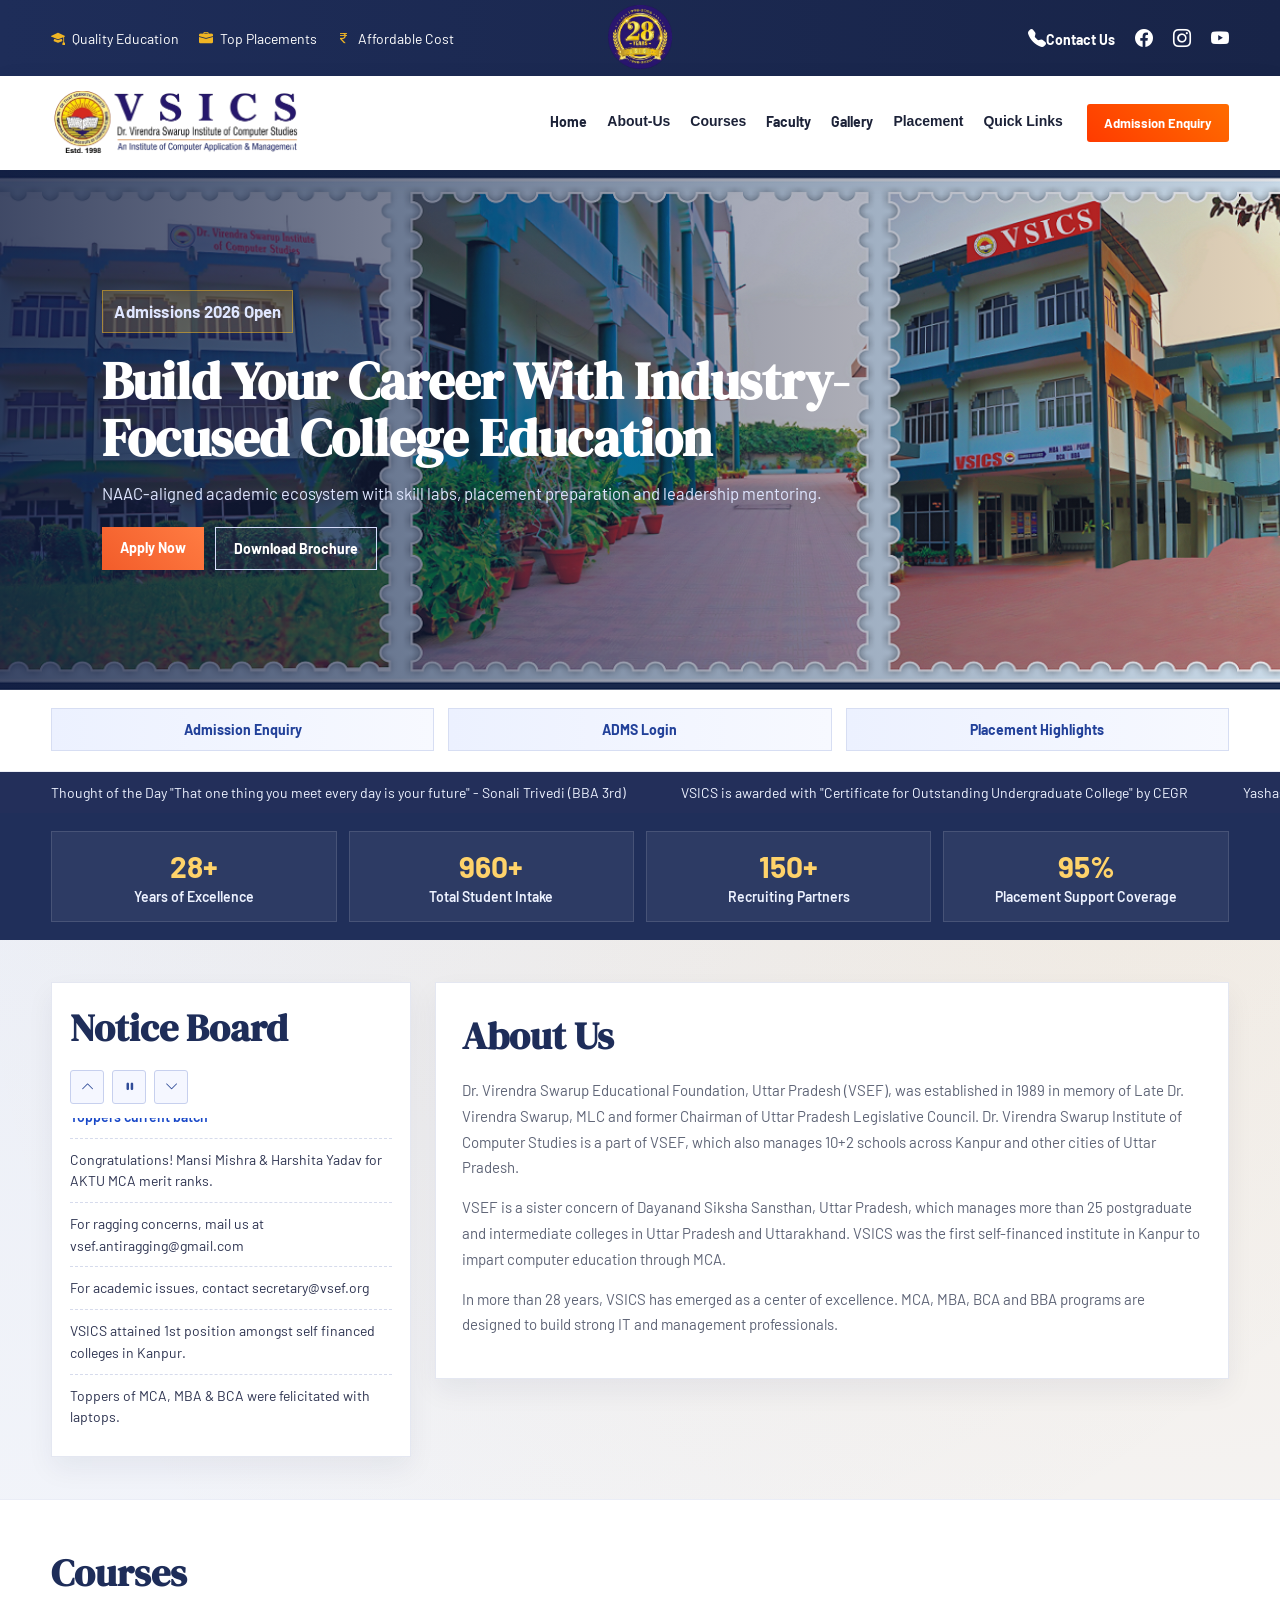
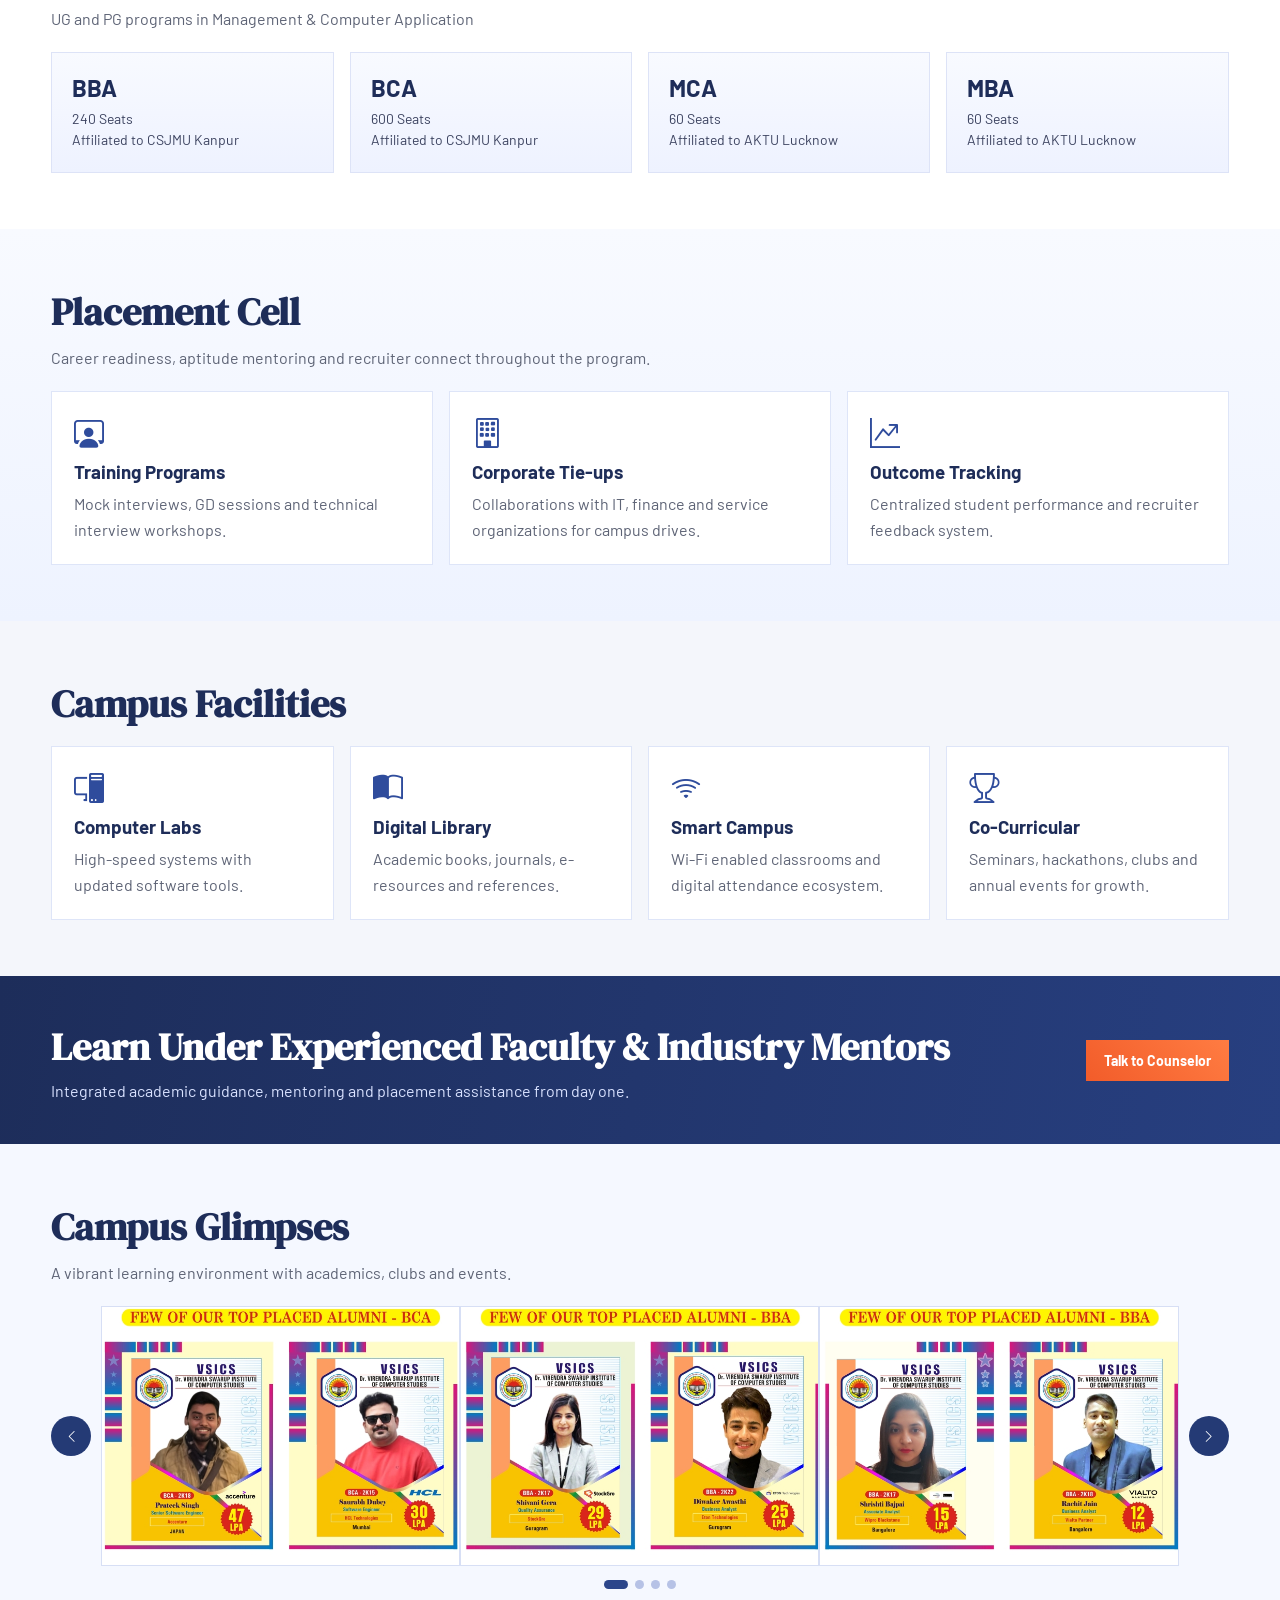
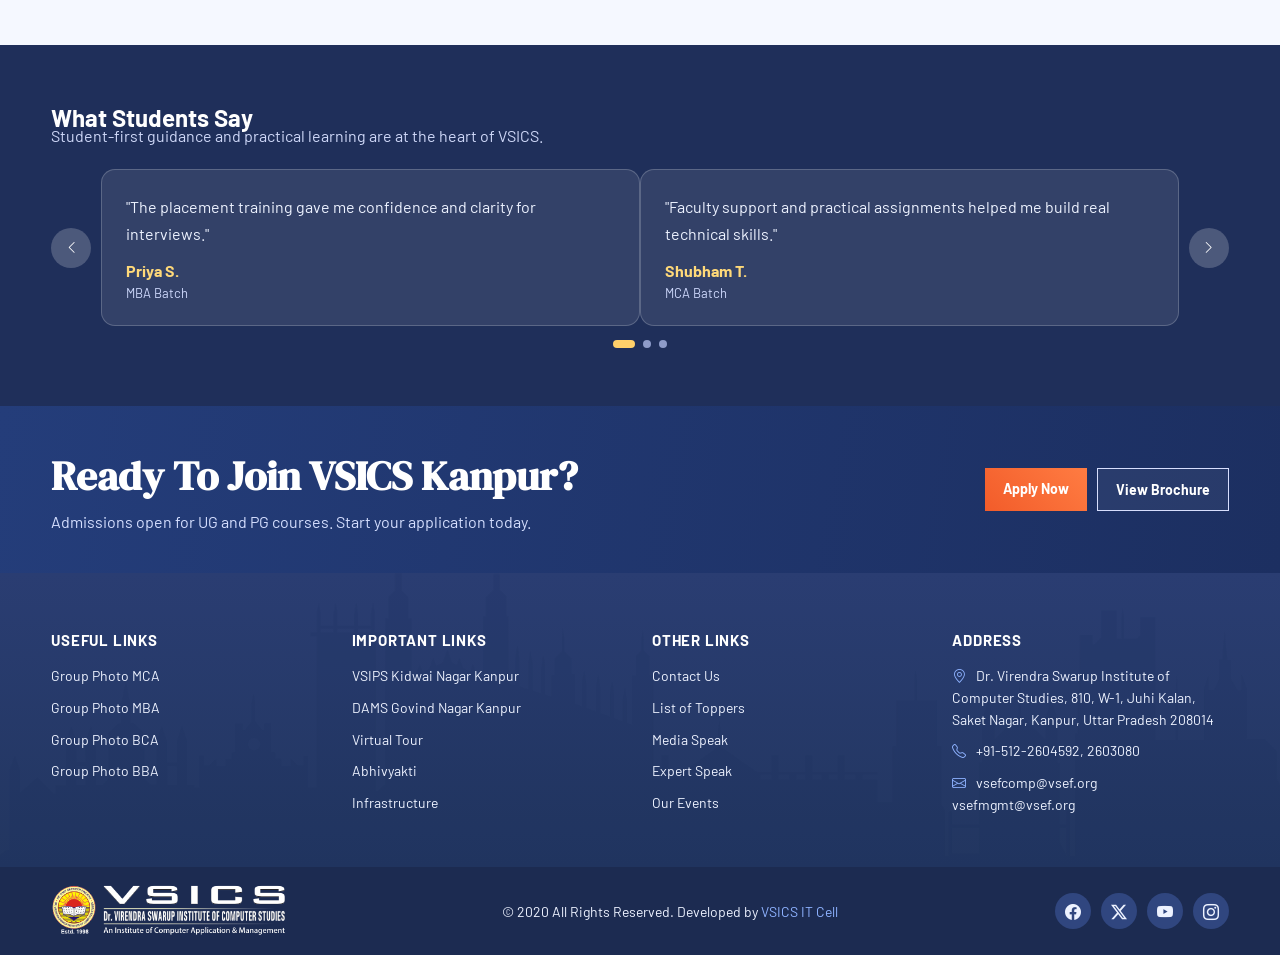
==== index.html @ b366c4f9 "feat: Update contact links and enhance gallery images for improved user engagement" ====
<!DOCTYPE html>
<html lang="en">
<head>
  <meta charset="UTF-8">
  <meta name="viewport" content="width=device-width, initial-scale=1.0">
  <title>VSICS Kanpur | Premier College of Management & Computer Studies</title>
  <link rel="icon" type="image/png" href="assets/title-logo-removebg-preview.png">
  <link rel="preconnect" href="https://fonts.googleapis.com">
  <link rel="preconnect" href="https://fonts.gstatic.com" crossorigin>
  <link href="https://fonts.googleapis.com/css2?family=Barlow:wght@400;500;600;700;800&family=DM+Serif+Display&display=swap" rel="stylesheet">
  <link rel="stylesheet" href="https://cdn.jsdelivr.net/npm/bootstrap-icons@1.11.3/font/bootstrap-icons.css">
  <link rel="stylesheet" href="style.css">
  <link rel="stylesheet" href="responsive.css">
</head>
<body>

  <div class="top-info-bar">
    <div class="container">
      <div class="info-left">
        <span><i class="bi bi-mortarboard-fill"></i> Quality Education</span>
        <span><i class="bi bi-briefcase-fill"></i> Top Placements</span>
        <span><i class="bi bi-currency-rupee"></i> Affordable Cost</span>
      </div>
      <div class="info-center">
        <img src="assets/logo.png" alt="VSICS Anniversary Logo">
      </div>
      <div class="info-right">
        <a href="tel:+919876543210"><i class="bi bi-telephone-fill"></i>Contact Us</a>
        <a href="#" aria-label="Facebook"><i class="bi bi-facebook"></i></a>
        <a href="#" aria-label="Instagram"><i class="bi bi-instagram"></i></a>
        <a href="#" aria-label="YouTube"><i class="bi bi-youtube"></i></a>
      </div>
    </div>
  </div>

  <header class="main-header">
    <div class="container nav-wrap">
      <a href="#" class="brand">
        <img src="assets/new.png" alt="VSICS Kanpur">
      </a>

      <button class="menu-toggle" type="button" aria-label="Toggle navigation" aria-expanded="false" aria-controls="main-nav">
        <span></span>
        <span></span>
        <span></span>
      </button>

      <nav id="main-nav" class="main-nav">
        <ul>
          <li><a href="#home">Home</a></li>

          <li class="has-dropdown">
            <button type="button" class="nav-link nav-dropdown-toggle" aria-expanded="false">About-Us</button>
            <ul class="nav-dropdown-menu">
              <li><a href="#about">Board of Management</a></li>
              <li><a href="#about">Director's Message</a></li>
              <li><a href="#facilities">Infrastructure</a></li>
              <li><a href="#notice">Downloads</a></li>
            </ul>
          </li>

          <li class="has-dropdown">
            <button type="button" class="nav-link nav-dropdown-toggle" aria-expanded="false">Courses</button>
            <ul class="nav-dropdown-menu">
              <li><a href="#courses">MCA</a></li>
              <li><a href="#courses">MBA</a></li>
              <li><a href="#courses">BCA</a></li>
              <li><a href="#courses">BBA</a></li>
            </ul>
          </li>

          <li><a href="#faculty">Faculty</a></li>
          <li><a href="#gallery">Gallery</a></li>

          <li class="has-dropdown">
            <button type="button" class="nav-link nav-dropdown-toggle" aria-expanded="false">Placement</button>
            <ul class="nav-dropdown-menu">
              <li><a href="#placement">Placement</a></li>
              <li><a href="#placement">Placement 2022-2025</a></li>
              <li><a href="#placement">Alumni Reconnect</a></li>
              <li><a href="#placement">TPMS</a></li>
            </ul>
          </li>

          <li class="has-dropdown">
            <button type="button" class="nav-link nav-dropdown-toggle" aria-expanded="false">Quick Links</button>
            <ul class="nav-dropdown-menu">
              <li><a href="#notice">Samaj Kalyan Scholarship Updates</a></li>
              <li><a href="#notice">Document Verification Charges</a></li>
              <li><a href="#notice">Mandatory Disclosure</a></li>
              <li><a href="#courses">MCA Fee Structure</a></li>
              <li><a href="#courses">MBA Fee Structure</a></li>
            </ul>
          </li>
        </ul>
      </nav>

      <a href="" class="admission-btn">Admission Enquiry</a>
    </div>
  </header>

  <section class="hero" id="home">
    <img src="assets/1.png" alt="VSICS Campus Banner">
    <div class="hero-overlay">
      <div class="container">
        <p class="hero-badge">Admissions 2026 Open</p>
        <h1>Build Your Career With Industry-Focused College Education</h1>
        <p>NAAC-aligned academic ecosystem with skill labs, placement preparation and leadership mentoring.</p>
        <div class="hero-actions">
          <a href="#" class="btn-primary-solid">Apply Now</a>
          <a href="#" class="btn-primary-outline">Download Brochure</a>
        </div>
      </div>
    </div>
  </section>

  <section class="quick-links">
    <div class="container quick-links-grid">
      <a href="#" class="quick-card">Admission Enquiry</a>
      <a href="#" class="quick-card">ADMS Login</a>
      <a href="#" class="quick-card">Placement Highlights</a>
    </div>
  </section>

  <section class="thought-strip">
    <div class="container">
      <div class="ticker-track">
        <span>Thought of the Day "That one thing you meet every day is your future" - Sonali Trivedi (BBA 3rd)</span>
        <span>VSICS is awarded with "Certificate for Outstanding Undergraduate College" by CEGR</span>
        <span>Yashasvi Pandey achieved 3rd position in AKTU MCA(2K20-22) Merit list</span>
        <span>VSICS attained 1st position amongst self financed colleges of Kanpur for semester examinations</span>
      </div>
    </div>
  </section>

  <section class="stats-strip">
    <div class="container stats-grid">
      <article>
        <h3>28+</h3>
        <p>Years of Excellence</p>
      </article>
      <article>
        <h3>960+</h3>
        <p>Total Student Intake</p>
      </article>
      <article>
        <h3>150+</h3>
        <p>Recruiting Partners</p>
      </article>
      <article>
        <h3>95%</h3>
        <p>Placement Support Coverage</p>
      </article>
    </div>
  </section>

  <section class="about-notice" id="about">
    <div class="container about-notice-wrap">
      <aside class="notice-board" id="notice">
        <h2>Notice Board</h2>
        <div class="notice-controls">
          <button type="button" id="scrollUp" aria-label="Scroll up"><i class="bi bi-chevron-up"></i></button>
          <button type="button" id="toggleScroll" aria-label="Pause or play"><i class="bi bi-pause-fill"></i></button>
          <button type="button" id="scrollDown" aria-label="Scroll down"><i class="bi bi-chevron-down"></i></button>
        </div>
        <ul id="noticeList">
          <li><a href="#">Toppers current batch</a></li>
          <li>Congratulations! Mansi Mishra & Harshita Yadav for AKTU MCA merit ranks.</li>
          <li>For ragging concerns, mail us at vsef.antiragging@gmail.com</li>
          <li>For academic issues, contact secretary@vsef.org</li>
          <li>VSICS attained 1st position amongst self financed colleges in Kanpur.</li>
          <li>Toppers of MCA, MBA & BCA were felicitated with laptops.</li>
        </ul>
      </aside>

      <article class="about-us">
        <h2>About Us</h2>
        <p>
          Dr. Virendra Swarup Educational Foundation, Uttar Pradesh (VSEF), was established in 1989 in memory of Late Dr. Virendra Swarup, MLC and former Chairman of Uttar Pradesh Legislative Council.
          Dr. Virendra Swarup Institute of Computer Studies is a part of VSEF, which also manages 10+2 schools across Kanpur and other cities of Uttar Pradesh.
        </p>
        <p>
          VSEF is a sister concern of Dayanand Siksha Sansthan, Uttar Pradesh, which manages more than 25 postgraduate and intermediate colleges in Uttar Pradesh and Uttarakhand.
          VSICS was the first self-financed institute in Kanpur to impart computer education through MCA.
        </p>
        <p>
          In more than 28 years, VSICS has emerged as a center of excellence. MCA, MBA, BCA and BBA programs are designed to build strong IT and management professionals.
        </p>
      </article>
    </div>
  </section>

  <section class="courses" id="courses">
    <div class="container">
      <h2>Courses</h2>
      <p class="section-subtitle">UG and PG programs in Management & Computer Application</p>
      <div class="course-grid">
        <article class="course-card">
          <h3>BBA</h3>
          <p>240 Seats</p>
          <p>Affiliated to CSJMU Kanpur</p>
        </article>
        <article class="course-card">
          <h3>BCA</h3>
          <p>600 Seats</p>
          <p>Affiliated to CSJMU Kanpur</p>
        </article>
        <article class="course-card">
          <h3>MCA</h3>
          <p>60 Seats</p>
          <p>Affiliated to AKTU Lucknow</p>
        </article>
        <article class="course-card">
          <h3>MBA</h3>
          <p>60 Seats</p>
          <p>Affiliated to AKTU Lucknow</p>
        </article>
      </div>
    </div>
  </section>

  <section class="placement-section" id="placement">
    <div class="container">
      <h2>Placement Cell</h2>
      <p class="section-subtitle">Career readiness, aptitude mentoring and recruiter connect throughout the program.</p>
      <div class="placement-grid">
        <article>
          <i class="bi bi-person-workspace"></i>
          <h3>Training Programs</h3>
          <p>Mock interviews, GD sessions and technical interview workshops.</p>
        </article>
        <article>
          <i class="bi bi-building"></i>
          <h3>Corporate Tie-ups</h3>
          <p>Collaborations with IT, finance and service organizations for campus drives.</p>
        </article>
        <article>
          <i class="bi bi-graph-up-arrow"></i>
          <h3>Outcome Tracking</h3>
          <p>Centralized student performance and recruiter feedback system.</p>
        </article>
      </div>
    </div>
  </section>

  <section class="facilities" id="facilities">
    <div class="container">
      <h2>Campus Facilities</h2>
      <div class="facilities-grid">
        <article><i class="bi bi-pc-display"></i><h3>Computer Labs</h3><p>High-speed systems with updated software tools.</p></article>
        <article><i class="bi bi-book-half"></i><h3>Digital Library</h3><p>Academic books, journals, e-resources and references.</p></article>
        <article><i class="bi bi-wifi"></i><h3>Smart Campus</h3><p>Wi-Fi enabled classrooms and digital attendance ecosystem.</p></article>
        <article><i class="bi bi-trophy"></i><h3>Co-Curricular</h3><p>Seminars, hackathons, clubs and annual events for growth.</p></article>
      </div>
    </div>
  </section>

  <section class="cta-banner" id="faculty">
    <div class="container">
      <div>
        <h2>Learn Under Experienced Faculty & Industry Mentors</h2>
        <p>Integrated academic guidance, mentoring and placement assistance from day one.</p>
      </div>
      <a href="#" class="btn-primary-solid">Talk to Counselor</a>
    </div>
  </section>

  <section class="gallery-strip" id="gallery">
    <div class="container">
      <h2>Campus Glimpses</h2>
      <p class="section-subtitle">A vibrant learning environment with academics, clubs and events.</p>
      <div class="gallery-slider">
        <button type="button" class="gallery-nav prev" id="galleryPrev" aria-label="Previous campus image">
          <i class="bi bi-chevron-left"></i>
        </button>

        <div class="gallery-viewport">
          <div class="gallery-track" id="galleryTrack">
            <img src="assets/img1.jpg" alt="Campus Glimpse 1">
            <img src="assets/img2.jpg" alt="Campus Glimpse 2">
            <img src="assets/img3.jpg" alt="Campus Glimpse 3">
            <img src="assets/img4.png" alt="Campus Glimpse 4">
            <img src="assets/img5.png" alt="Campus Glimpse 5">
            <img src="assets/img6.png" alt="Campus Glimpse 6">
          </div>
        </div>

        <button type="button" class="gallery-nav next" id="galleryNext" aria-label="Next campus image">
          <i class="bi bi-chevron-right"></i>
        </button>
      </div>
      <div class="gallery-dots" id="galleryDots"></div>
    </div>
  </section>

  <section class="testimonials-section">
    <div class="container">
      <h2>What Students Say</h2>
      <p class="section-subtitle">Student-first guidance and practical learning are at the heart of VSICS.</p>
      <div class="testimonials-slider">
        <button type="button" class="t-nav prev" id="testimonialPrev" aria-label="Previous testimonial">
          <i class="bi bi-chevron-left"></i>
        </button>
        <div class="testimonial-viewport">
          <div class="testimonial-track" id="testimonialTrack">
            <article class="testimonial-card">
              <p>"The placement training gave me confidence and clarity for interviews."</p>
              <h4>Priya S.</h4>
              <span>MBA Batch</span>
            </article>
            <article class="testimonial-card">
              <p>"Faculty support and practical assignments helped me build real technical skills."</p>
              <h4>Shubham T.</h4>
              <span>MCA Batch</span>
            </article>
            <article class="testimonial-card">
              <p>"Campus activities improved my communication and leadership abilities."</p>
              <h4>Anjali R.</h4>
              <span>BBA Batch</span>
            </article>
            <article class="testimonial-card">
              <p>"A balanced environment for studies, projects and personality development."</p>
              <h4>Harsh K.</h4>
              <span>BCA Batch</span>
            </article>
          </div>
        </div>
        <button type="button" class="t-nav next" id="testimonialNext" aria-label="Next testimonial">
          <i class="bi bi-chevron-right"></i>
        </button>
      </div>
      <div class="testimonial-dots" id="testimonialDots"></div>
    </div>
  </section>

  <section class="final-cta">
    <div class="container">
      <div>
        <h2>Ready To Join VSICS Kanpur?</h2>
        <p>Admissions open for UG and PG courses. Start your application today.</p>
      </div>
      <div class="final-cta-actions">
        <a href="#" class="btn-primary-solid">Apply Now</a>
        <a href="assets/brochure.pdf" target="_blank" rel="noopener" class="btn-primary-outline">View Brochure</a>
      </div>
    </div>
  </section>

  <footer class="main-footer">
    <div class="footer-top">
      <div class="container footer-grid">
        <div class="footer-col">
          <h4>USEFUL LINKS</h4>
          <ul>
            <li><a href="#">Group Photo MCA</a></li>
            <li><a href="#">Group Photo MBA</a></li>
            <li><a href="#">Group Photo BCA</a></li>
            <li><a href="#">Group Photo BBA</a></li>
          </ul>
        </div>
        <div class="footer-col">
          <h4>IMPORTANT LINKS</h4>
          <ul>
            <li><a href="#">VSIPS Kidwai Nagar Kanpur</a></li>
            <li><a href="#">DAMS Govind Nagar Kanpur</a></li>
            <li><a href="#">Virtual Tour</a></li>
            <li><a href="#">Abhivyakti</a></li>
            <li><a href="#">Infrastructure</a></li>
          </ul>
        </div>
        <div class="footer-col">
          <h4>OTHER LINKS</h4>
          <ul>
            <li><a href="#">Contact Us</a></li>
            <li><a href="#">List of Toppers</a></li>
            <li><a href="#">Media Speak</a></li>
            <li><a href="#">Expert Speak</a></li>
            <li><a href="#">Our Events</a></li>
          </ul>
        </div>
        <div class="footer-col address">
          <h4>ADDRESS</h4>
          <p><i class="bi bi-geo-alt"></i> Dr. Virendra Swarup Institute of Computer Studies, 810, W-1, Juhi Kalan, Saket Nagar, Kanpur, Uttar Pradesh 208014</p>
          <p><i class="bi bi-telephone"></i> +91-512-2604592, 2603080</p>
          <p><i class="bi bi-envelope"></i> vsefcomp@vsef.org<br>vsefmgmt@vsef.org</p>
        </div>
      </div>
    </div>

    <div class="footer-bottom">
      <div class="container bottom-flex">
        <img src="assets/Web-VSICSkanpur-22222.png" alt="VSICS Footer Logo">
        <p>© 2020 All Rights Reserved. Developed by <span>VSICS IT Cell</span></p>
        <div class="social-icons">
          <a href="#" aria-label="Facebook"><i class="bi bi-facebook"></i></a>
          <a href="#" aria-label="Twitter"><i class="bi bi-twitter-x"></i></a>
          <a href="#" aria-label="YouTube"><i class="bi bi-youtube"></i></a>
          <a href="#" aria-label="Instagram"><i class="bi bi-instagram"></i></a>
        </div>
      </div>
    </div>
  </footer>

  <script src="script.js"></script>
</body>
</html>
---- style.css ----
:root {
    --primary: #1e2d59;
    --primary-dark: #182448;
    --accent: #f0b524;
    --cta: #f1592a;
    --text: #1c2238;
    --muted: #5e6476;
    --bg: #f4f6fb;
    --white: #ffffff;
}

* {
    margin: 0;
    padding: 0;
    box-sizing: border-box;
}

body {
    font-family: "Barlow", "Segoe UI", Tahoma, sans-serif;
    background: var(--bg);
    color: var(--text);
}

a {
    color: inherit;
    text-decoration: none;
}

ul {
    list-style: none;
}

.container {
    width: min(1240px, 92%);
    margin: 0 auto;
}

.top-promo-bar {
    background: #f6f2e3;
    border-bottom: 1px solid #e3dac3;
}

.top-promo-bar p {
    padding: 7px 0;
    text-align: center;
    font-size: 13px;
}

.top-promo-bar a {
    color: #1747c8;
    font-weight: 700;
}

.top-info-bar {
    background: linear-gradient(90deg, var(--primary), var(--primary-dark));
    color: var(--white);
}

.top-info-bar .container {
    min-height: 76px;
    display: grid;
    grid-template-columns: 1fr auto 1fr;
    align-items: center;
    gap: 10px;
}

.info-left,
.info-right {
    display: flex;
    align-items: center;
    gap: 20px;
    font-size: 14px;
}

.info-left span {
    display: inline-flex;
    align-items: center;
    gap: 7px;
    white-space: nowrap;
}

.info-left i {
    color: var(--accent);
}

.info-center {
    text-align: center;
}

.info-center img {
    height: 64px;
}

.info-right {
    justify-content: flex-end;
}

.info-right a:first-child {
    font-weight: 700;
}

.info-right i {
    font-size: 18px;
    transition: transform 0.25s ease, color 0.25s ease;
}

.info-right i:hover {
    color: var(--accent);
    transform: translateY(-2px);
}

.main-header {
    background: var(--white);
    box-shadow: 0 2px 10px rgba(17, 27, 58, 0.08);
    position: sticky;
    top: 0;
    z-index: 100;
}

.nav-wrap {
    display: flex;
    align-items: center;
    gap: 24px;
    min-height: 94px;
}

.brand img {
    height: 62px;
}

.main-nav {
    margin-left: auto;
}

.main-nav > ul {
    display: flex;
    align-items: center;
    gap: 20px;
}

.main-nav li {
    position: relative;
}

.main-nav a,
.nav-link {
    font-size: 14px;
    font-weight: 700;
    color: var(--text);
    padding: 9px 0;
    display: inline-block;
}

.nav-link {
    background: transparent;
    border: 0;
    cursor: pointer;
}

.main-nav > ul > li::after {
    content: "";
    display: block;
    width: 0;
    height: 2px;
    margin-top: 2px;
    background: var(--accent);
    transition: width 0.25s ease;
}

.main-nav > ul > li:hover::after {
    width: 100%;
}

.has-dropdown .nav-dropdown-menu {
    display: none;
    position: absolute;
    top: calc(100% + 12px);
    left: 0;
    width: max-content;
    min-width: 250px;
    padding: 10px 0;
    background: #f1f2f6;
    border: 1px solid #d5d7e3;
    box-shadow: 0 12px 28px rgba(20, 32, 67, 0.15);
}

.has-dropdown .nav-dropdown-menu a {
    display: block;
    padding: 10px 16px;
    color: #1845c6;
    font-weight: 600;
    line-height: 1.35;
}

.has-dropdown .nav-dropdown-menu a:hover {
    background: #e5e8f6;
}

.has-dropdown.active .nav-dropdown-menu {
    display: block;
}

.admission-btn {
    background: linear-gradient(45deg, #ff3b00, #ff6c00);
    color: var(--white);
    font-weight: 700;
    font-size: 13px;
    padding: 11px 17px;
    border-radius: 3px;
    white-space: nowrap;
    transition: transform 0.2s ease;
}

.admission-btn:hover {
    transform: translateY(-1px);
}

.menu-toggle {
    display: none;
    width: 46px;
    height: 40px;
    border: 0;
    background: var(--primary);
    border-radius: 5px;
    padding: 8px 9px;
}

.menu-toggle span {
    display: block;
    width: 100%;
    height: 3px;
    border-radius: 2px;
    background: var(--white);
    transition: transform 0.24s ease, opacity 0.24s ease;
}

.menu-toggle span + span {
    margin-top: 6px;
}

.menu-toggle.active span:nth-child(1) {
    transform: translateY(9px) rotate(45deg);
}

.menu-toggle.active span:nth-child(2) {
    opacity: 0;
}

.menu-toggle.active span:nth-child(3) {
    transform: translateY(-9px) rotate(-45deg);
}

.hero img {
    width: 100%;
    display: block;
    min-height: 520px;
    object-fit: cover;
}

.hero {
    position: relative;
}

.hero-overlay {
    position: absolute;
    inset: 0;
    background: linear-gradient(90deg, rgba(16, 28, 64, 0.8) 0%, rgba(16, 28, 64, 0.45) 45%, rgba(16, 28, 64, 0.1) 100%);
    display: grid;
    align-items: center;
}

.hero-overlay .container {
    max-width: 760px;
    margin-left: clamp(18px, 8vw, 110px);
    color: var(--white);
}

.hero-badge {
    display: inline-block;
    background: rgba(240, 181, 36, 0.18);
    border: 1px solid rgba(240, 181, 36, 0.5);
    color: #ffe8a0;
    font-weight: 700;
    letter-spacing: 0.2px;
    padding: 7px 11px;
    margin-bottom: 15px;
}

.hero-overlay h1 {
    font-family: "DM Serif Display", Georgia, serif;
    font-size: clamp(32px, 4.1vw, 56px);
    line-height: 1.08;
    margin-bottom: 14px;
}

.hero-overlay p {
    font-size: clamp(15px, 1.3vw, 19px);
    line-height: 1.6;
    margin-bottom: 20px;
    color: #dfe6ff;
}

.hero-actions {
    display: flex;
    gap: 11px;
    flex-wrap: wrap;
}

.btn-primary-solid,
.btn-primary-outline {
    font-weight: 700;
    font-size: 14px;
    padding: 12px 18px;
}

.btn-primary-solid {
    background: linear-gradient(45deg, #f25c2a, #ff7c42);
    color: var(--white);
}

.btn-primary-outline {
    border: 1px solid #d7defd;
    color: var(--white);
    background: rgba(255, 255, 255, 0.05);
}

.quick-links {
    background: var(--white);
    padding: 18px 0 20px;
    border-bottom: 1px solid #ebedf5;
}

.quick-links-grid {
    display: grid;
    grid-template-columns: repeat(3, minmax(0, 1fr));
    gap: 14px;
}

.quick-card {
    background: linear-gradient(90deg, #ecf1ff, #f7f9ff);
    border: 1px solid #d7def3;
    text-align: center;
    padding: 12px;
    font-weight: 700;
    font-size: 14px;
    color: #22419a;
}

.thought-strip {
    background: #232f5a;
    color: #edf2ff;
    overflow: hidden;
}

.ticker-track {
    display: flex;
    gap: 55px;
    padding: 12px 0;
    width: max-content;
    animation: tickerMove 40s linear infinite;
}

.ticker-track span {
    white-space: nowrap;
    font-size: 14px;
}

@keyframes tickerMove {
    0% {
        transform: translateX(0);
    }
    100% {
        transform: translateX(-50%);
    }
}

.stats-strip {
    background: #202f5a;
    padding: 18px 0;
}

.stats-grid {
    display: grid;
    grid-template-columns: repeat(4, minmax(0, 1fr));
    gap: 12px;
}

.stats-grid article {
    background: rgba(255, 255, 255, 0.06);
    border: 1px solid rgba(255, 255, 255, 0.12);
    color: #edf2ff;
    text-align: center;
    padding: 16px 12px;
}

.stats-grid h3 {
    font-size: 30px;
    color: #ffd36a;
    margin-bottom: 4px;
}

.stats-grid p {
    font-size: 14px;
    font-weight: 600;
}

.about-notice {
    padding: 42px 0;
}

.about-notice-wrap {
    display: grid;
    grid-template-columns: 360px 1fr;
    gap: 24px;
    align-items: start;
}

.notice-board,
.about-us {
    background: var(--white);
    border: 1px solid #e4e7f1;
    box-shadow: 0 12px 26px rgba(19, 31, 66, 0.06);
}

.notice-board {
    padding: 18px;
}

.notice-board h2,
.about-us h2,
.courses h2,
.placement-section h2,
.facilities h2,
.cta-banner h2,
.gallery-strip h2 {
    margin-bottom: 16px;
    color: var(--primary);
    font-size: clamp(28px, 3vw, 39px);
    font-family: "DM Serif Display", Georgia, serif;
}

.notice-controls {
    display: flex;
    gap: 8px;
    margin-bottom: 14px;
}

.notice-controls button {
    width: 34px;
    height: 34px;
    border: 1px solid #c7d0ee;
    background: #f5f7ff;
    color: #304c98;
    border-radius: 3px;
    cursor: pointer;
}

#noticeList {
    max-height: 320px;
    overflow: hidden;
}

#noticeList li {
    font-size: 14px;
    line-height: 1.55;
    padding: 10px 0;
    border-bottom: 1px dashed #d6dbec;
    color: #2d3350;
}

#noticeList li:last-child {
    border-bottom: 0;
}

#noticeList li a {
    color: #1747c8;
    font-weight: 600;
}

.about-us {
    padding: 26px;
}

.about-us p {
    color: var(--muted);
    line-height: 1.72;
    margin-bottom: 14px;
    font-size: 15px;
}

.courses {
    padding: 46px 0 56px;
    background: var(--white);
    border-top: 1px solid #eaedf6;
}

.section-subtitle {
    margin-top: -6px;
    margin-bottom: 24px;
    color: var(--muted);
}

.course-grid {
    display: grid;
    grid-template-columns: repeat(4, minmax(0, 1fr));
    gap: 16px;
}

.course-card {
    border: 1px solid #dde3f7;
    background: linear-gradient(180deg, #f8faff, #eef2ff);
    padding: 20px;
}

.course-card h3 {
    color: var(--primary);
    font-size: 24px;
    margin-bottom: 8px;
}

.course-card p {
    color: #3d4461;
    font-size: 14px;
    margin-bottom: 4px;
}

.placement-section,
.facilities,
.gallery-strip {
    padding: 56px 0;
}

.placement-section {
    background: linear-gradient(180deg, #f8faff, #eef3ff);
}

.placement-grid {
    display: grid;
    grid-template-columns: repeat(3, minmax(0, 1fr));
    gap: 16px;
}

.placement-grid article,
.facilities-grid article {
    background: var(--white);
    border: 1px solid #dee5f8;
    padding: 22px;
}

.placement-grid i,
.facilities-grid i {
    font-size: 30px;
    color: #2f4c9c;
}

.placement-grid h3,
.facilities-grid h3 {
    margin: 10px 0 8px;
    color: var(--primary);
}

.placement-grid p,
.facilities-grid p {
    color: var(--muted);
    line-height: 1.6;
}

.facilities-grid {
    display: grid;
    grid-template-columns: repeat(4, minmax(0, 1fr));
    gap: 16px;
}

.cta-banner {
    background: linear-gradient(100deg, #1d2d5a, #273f80);
    color: var(--white);
}

.cta-banner .container {
    padding: 44px 0;
    display: flex;
    justify-content: space-between;
    align-items: center;
    gap: 20px;
}

.cta-banner h2 {
    color: var(--white);
    margin-bottom: 8px;
}

.cta-banner p {
    color: #d9e2ff;
}

.gallery-strip {
    background: #f5f8ff;
}

.gallery-slider {
    position: relative;
    display: flex;
    align-items: center;
    gap: 10px;
}

.gallery-viewport {
    overflow: hidden;
    width: 100%;
}

.gallery-track {
    display: flex;
    transition: transform 0.45s ease;
    will-change: transform;
}

.gallery-track img {
    flex: 0 0 calc(100% / var(--slides-per-view, 3));
    width: calc(100% / var(--slides-per-view, 3));
    min-width: calc(100% / var(--slides-per-view, 3));
    height: 260px;
    object-fit: cover;
    border: 1px solid #d7dff5;
}

.gallery-nav {
    width: 40px;
    height: 40px;
    border: 0;
    border-radius: 999px;
    background: #243a75;
    color: #fff;
    display: grid;
    place-items: center;
    cursor: pointer;
    flex-shrink: 0;
}

.gallery-dots {
    display: flex;
    justify-content: center;
    gap: 7px;
    margin-top: 14px;
}

.gallery-dots button {
    width: 9px;
    height: 9px;
    border: 0;
    border-radius: 999px;
    background: #b6c2e6;
    cursor: pointer;
}

.gallery-dots button.active {
    width: 24px;
    border-radius: 8px;
    background: #2c468b;
}

.main-footer {
    color: #edf2ff;
}

.footer-top {
    background: linear-gradient(180deg, #2a3d72, #223660);
    position: relative;
}

.footer-top::before {
    content: "";
    position: absolute;
    inset: 0;
    background: url("assets/footer-bg.png") bottom center no-repeat;
    background-size: cover;
    opacity: 0.1;
}

.footer-grid {
    position: relative;
    z-index: 1;
    padding: 58px 0 42px;
    display: grid;
    grid-template-columns: repeat(4, minmax(0, 1fr));
    gap: 24px;
}


.footer-col h4 {
    color: var(--white);
    margin-bottom: 16px;
    font-size: 15px;
    letter-spacing: 0.8px;
}

.footer-col li,
.footer-col p {
    font-size: 14px;
    line-height: 1.55;
    margin-bottom: 10px;
}

.footer-col li a:hover {
    color: #9fc0ff;
}

.address i {
    color: #8eb2ff;
    margin-right: 7px;
}

.footer-bottom {
    background: #1c2b51;
}

.bottom-flex {
    min-height: 88px;
    display: flex;
    align-items: center;
    justify-content: space-between;
    gap: 18px;
    flex-wrap: wrap;
}

.bottom-flex img {
    height: 52px;
}

.bottom-flex p {
    font-size: 14px;
}

.bottom-flex p span {
    color: #8eb2ff;
}

.social-icons {
    display: flex;
    gap: 10px;
}

.social-icons a {
    width: 36px;
    height: 36px;
    border-radius: 999px;
    display: grid;
    place-items: center;
    background: #30467f;
}

.social-icons a:hover {
    background: #3d58a0;
}

/* Premium visual upgrades */
body {
    background:
        radial-gradient(circle at 10% 0%, rgba(36, 62, 132, 0.08), transparent 42%),
        radial-gradient(circle at 90% 20%, rgba(244, 166, 38, 0.11), transparent 34%),
        var(--bg);
}

.main-header {
    box-shadow: 0 8px 24px rgba(17, 27, 58, 0.08);
}

.hero-overlay .container {
    animation: heroEntry 0.9s ease;
}

@keyframes heroEntry {
    from {
        opacity: 0;
        transform: translateY(18px);
    }
    to {
        opacity: 1;
        transform: translateY(0);
    }
}

.quick-card,
.course-card,
.placement-grid article,
.facilities-grid article {
    transition: transform 0.25s ease, box-shadow 0.25s ease;
}

.quick-card:hover,
.course-card:hover,
.placement-grid article:hover,
.facilities-grid article:hover {
    transform: translateY(-4px);
    box-shadow: 0 14px 20px rgba(27, 47, 102, 0.11);
}

.outcomes-strip {
    padding: 56px 0;
    background: linear-gradient(180deg, #ffffff, #f4f7ff);
}

.outcomes-grid {
    display: grid;
    grid-template-columns: repeat(4, minmax(0, 1fr));
    gap: 16px;
}

.outcomes-grid article {
    background: #fff;
    border: 1px solid #dbe3f8;
    padding: 22px;
    border-radius: 12px;
    transition: transform 0.25s ease, box-shadow 0.25s ease;
}

.outcomes-grid article:hover {
    transform: translateY(-4px);
    box-shadow: 0 12px 18px rgba(34, 53, 111, 0.12);
}

.outcomes-grid i {
    font-size: 28px;
    color: #2a468f;
}

.outcomes-grid h3 {
    margin: 10px 0 8px;
    color: #1f2e5a;
}

.outcomes-grid p {
    color: #5f667d;
    line-height: 1.55;
}

.testimonials-section {
    padding: 58px 0;
    background: #1f2f5a;
    color: #edf2ff;
}

.testimonials-section h2 {
    color: #fff;
}

.testimonials-section .section-subtitle {
    color: #cfd8f8;
}

.testimonials-slider {
    display: flex;
    align-items: center;
    gap: 10px;
}

.testimonial-viewport {
    overflow: hidden;
    width: 100%;
}

.testimonial-track {
    display: flex;
    transition: transform 0.45s ease;
}

.testimonial-card {
    width: calc(100% / 2);
    min-width: calc(100% / 2);
    background: rgba(255, 255, 255, 0.09);
    border: 1px solid rgba(255, 255, 255, 0.2);
    border-radius: 14px;
    padding: 24px;
}

.testimonial-card p {
    font-size: 16px;
    line-height: 1.65;
    margin-bottom: 14px;
}

.testimonial-card h4 {
    color: #ffd979;
    margin-bottom: 2px;
}

.testimonial-card span {
    color: #ced8fc;
    font-size: 13px;
}

.t-nav {
    width: 40px;
    height: 40px;
    border: 0;
    border-radius: 999px;
    background: rgba(255, 255, 255, 0.2);
    color: #fff;
    display: grid;
    place-items: center;
    cursor: pointer;
    flex-shrink: 0;
}

.testimonial-dots {
    margin-top: 14px;
    display: flex;
    justify-content: center;
    gap: 8px;
}

.testimonial-dots button {
    width: 8px;
    height: 8px;
    border: 0;
    border-radius: 999px;
    background: #8e9cc9;
    cursor: pointer;
}

.testimonial-dots button.active {
    width: 22px;
    border-radius: 8px;
    background: #ffd06a;
}

.final-cta {
    padding: 42px 0;
    background: linear-gradient(100deg, #243d7a, #1c2f61);
}

.final-cta .container {
    display: flex;
    justify-content: space-between;
    align-items: center;
    gap: 20px;
}

.final-cta h2 {
    color: #fff;
    margin-bottom: 8px;
    font-family: "DM Serif Display", Georgia, serif;
    font-size: clamp(28px, 3.2vw, 44px);
}

.final-cta p {
    color: #d4defe;
}

.final-cta-actions {
    display: flex;
    gap: 10px;
    flex-wrap: wrap;
}
---- responsive.css ----
@media (max-width: 1200px) {
    .main-nav > ul {
        gap: 14px;
    }

    .main-nav a,
    .nav-link {
        font-size: 13px;
    }
}

@media (max-width: 1024px) {
    .info-left {
        gap: 12px;
        font-size: 13px;
    }

    .about-notice-wrap {
        grid-template-columns: 320px 1fr;
    }

    .course-grid {
        grid-template-columns: repeat(2, minmax(0, 1fr));
    }

    .placement-grid {
        grid-template-columns: repeat(2, minmax(0, 1fr));
    }

    .facilities-grid {
        grid-template-columns: repeat(2, minmax(0, 1fr));
    }

    .stats-grid {
        grid-template-columns: repeat(2, minmax(0, 1fr));
    }

    .gallery-track img {
        height: 230px;
    }

    .outcomes-grid {
        grid-template-columns: repeat(2, minmax(0, 1fr));
    }
}

@media (max-width: 900px) {
    .top-info-bar .container {
        grid-template-columns: 1fr;
        gap: 8px;
        padding: 10px 0;
    }

    .info-left,
    .info-right {
        justify-content: center;
        flex-wrap: wrap;
    }

    .nav-wrap {
        flex-wrap: wrap;
        min-height: 84px;
        padding: 12px 0;
    }

    .menu-toggle {
        display: block;
        margin-left: auto;
    }

    .main-nav {
        width: 100%;
        margin: 0;
        order: 3;
        max-height: 0;
        overflow: hidden;
        opacity: 0;
        transition: max-height 0.35s ease, opacity 0.2s ease;
    }

    .main-nav.nav-open {
        max-height: 85vh;
        opacity: 1;
    }

    .main-nav > ul {
        flex-direction: column;
        align-items: stretch;
        gap: 0;
        border: 1px solid #dce3f7;
        background: #f8faff;
    }

    .main-nav > ul > li {
        border-bottom: 1px solid #dde3f5;
        padding: 0 12px;
    }

    .main-nav > ul > li::after {
        display: none;
    }

    .main-nav a,
    .nav-link {
        width: 100%;
        text-align: left;
        padding: 12px 0;
    }

    .has-dropdown .nav-dropdown-menu {
        position: static;
        width: 100%;
        min-width: 100%;
        border: 0;
        box-shadow: none;
        margin-bottom: 10px;
        background: #edf2ff;
    }

    .admission-btn {
        margin-left: 0;
    }

    .hero img {
        min-height: 440px;
    }

    .hero-overlay .container {
        margin: 0 auto;
        width: min(1240px, 92%);
    }

    .about-notice-wrap {
        grid-template-columns: 1fr;
    }

    .footer-grid {
        grid-template-columns: repeat(2, minmax(0, 1fr));
    }

    .bottom-flex {
        justify-content: center;
        text-align: center;
    }

    .bottom-flex {
        padding: 10px 0 16px;
    }

    .bottom-flex p {
        width: 100%;
        order: 3;
    }

    .cta-banner .container {
        flex-direction: column;
        align-items: flex-start;
    }
}

@media (max-width: 640px) {
    .top-promo-bar p {
        font-size: 12px;
    }

    .info-left,
    .info-right {
        font-size: 12px;
    }

    .info-center img {
        height: 58px;
    }

    .brand img {
        height: 56px;
    }

    .admission-btn {
        width: 100%;
        text-align: center;
    }

    .hero img {
        min-height: 400px;
    }

    .hero-overlay h1 {
        font-size: 32px;
    }

    .hero-actions {
        width: 100%;
    }

    .btn-primary-solid,
    .btn-primary-outline {
        flex: 1;
        text-align: center;
        min-width: 140px;
    }

    .quick-links-grid {
        grid-template-columns: 1fr;
    }

    .notice-board h2,
    .about-us h2,
    .courses h2 {
        font-size: 24px;
    }

    .about-us {
        padding: 20px;
    }

    .footer-grid {
        grid-template-columns: 1fr;
        gap: 14px;
    }

    .footer-col {
        padding: 14px;
    }

    .footer-col h4 {
        margin-bottom: 10px;
    }

    .footer-col li,
    .footer-col p {
        margin-bottom: 7px;
    }

    .placement-grid,
    .facilities-grid,
    .stats-grid {
        grid-template-columns: 1fr;
    }

    .gallery-nav {
        width: 34px;
        height: 34px;
    }

    .gallery-track img {
        height: 210px;
    }

    .outcomes-grid {
        grid-template-columns: 1fr;
    }

    .testimonial-card {
        width: 100%;
        min-width: 100%;
    }

    .t-nav {
        width: 34px;
        height: 34px;
    }

    .final-cta .container {
        flex-direction: column;
        align-items: flex-start;
    }

    .final-cta-actions {
        width: 100%;
    }

    .final-cta-actions .btn-primary-solid,
    .final-cta-actions .btn-primary-outline {
        flex: 1;
        text-align: center;
    }

    .footer-top .container,
    .footer-bottom .container {
        width: min(1240px, 94%);
    }
}

@media (max-width: 420px) {
    .container {
        width: 94%;
    }

    .notice-board,
    .about-us {
        padding: 16px;
    }

    .course-grid {
        grid-template-columns: 1fr;
    }

    .hero-overlay h1 {
        font-size: 28px;
    }

    .hero-overlay p {
        font-size: 14px;
    }

    .hero-actions {
        gap: 8px;
    }

    .btn-primary-solid,
    .btn-primary-outline {
        width: 100%;
    }

    .course-card h3 {
        font-size: 21px;
    }

    .bottom-flex img {
        height: 44px;
    }

    .social-icons a {
        width: 34px;
        height: 34px;
    }
}
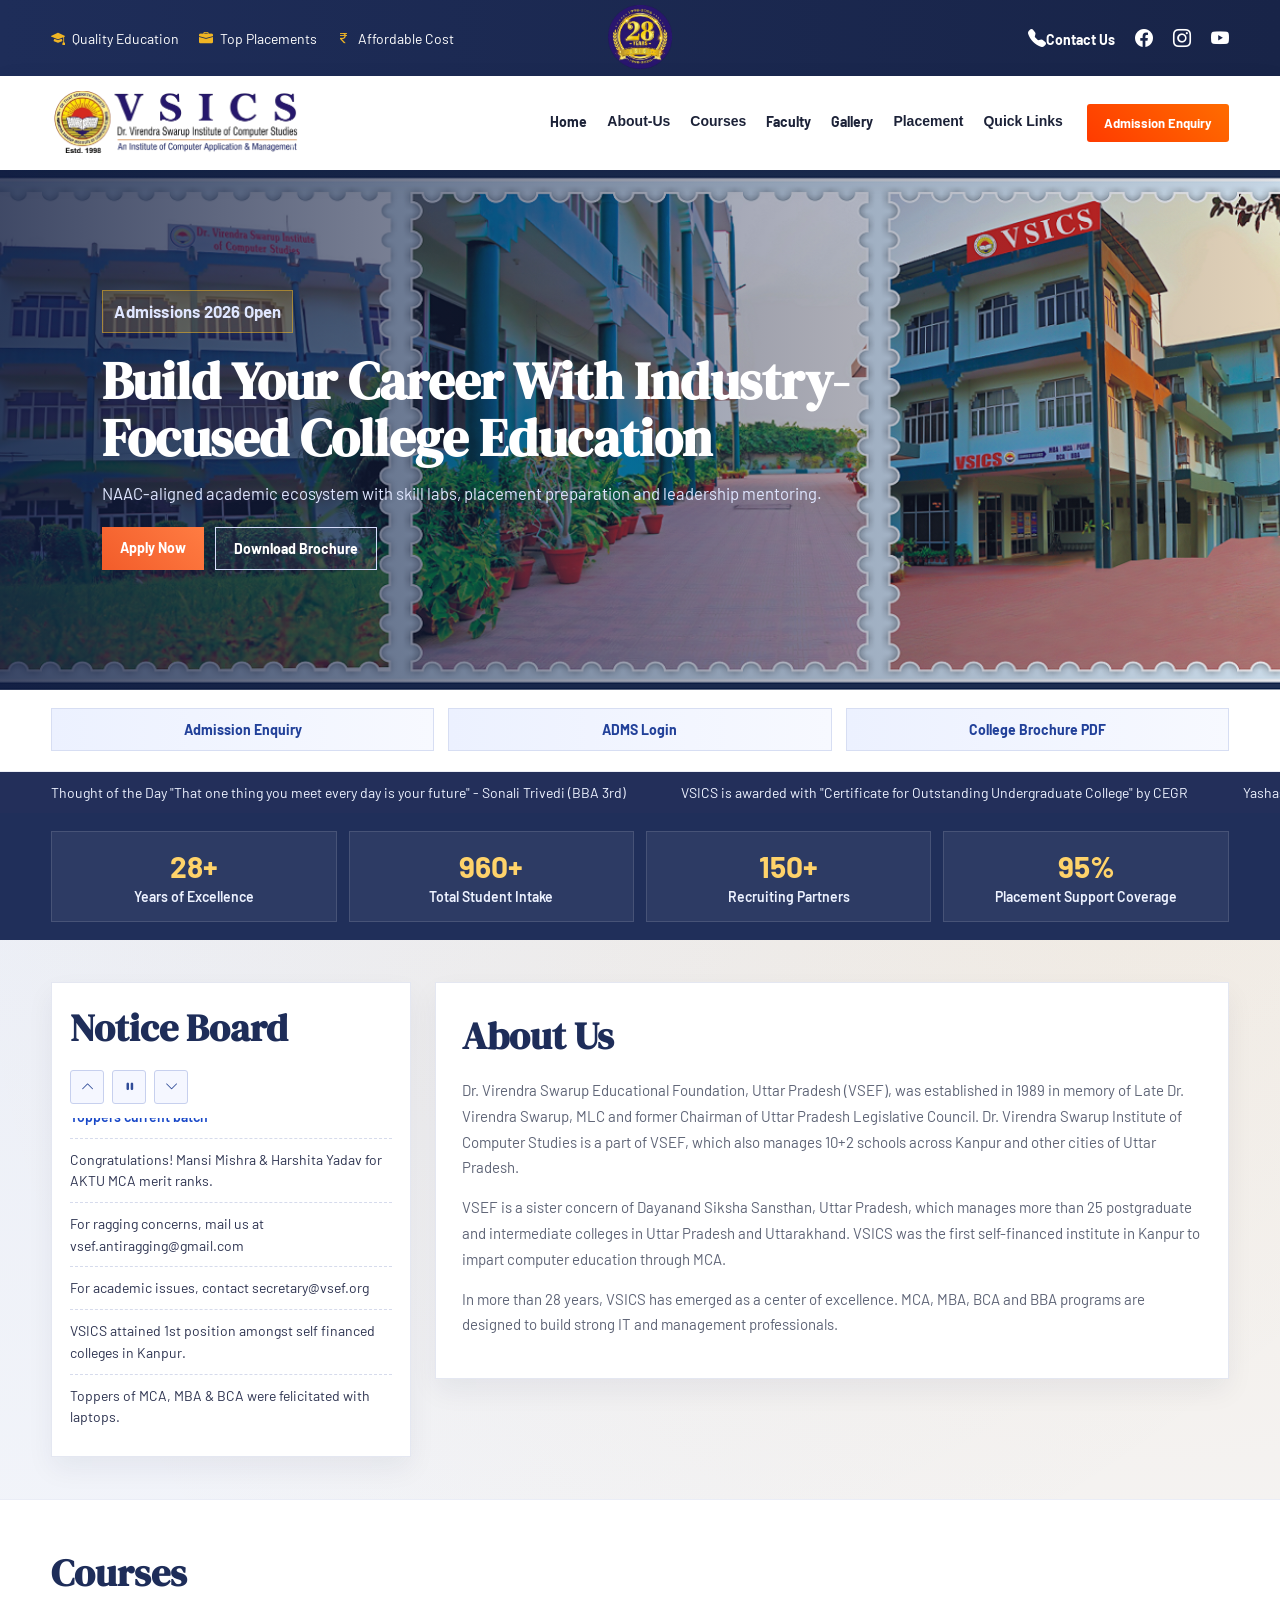
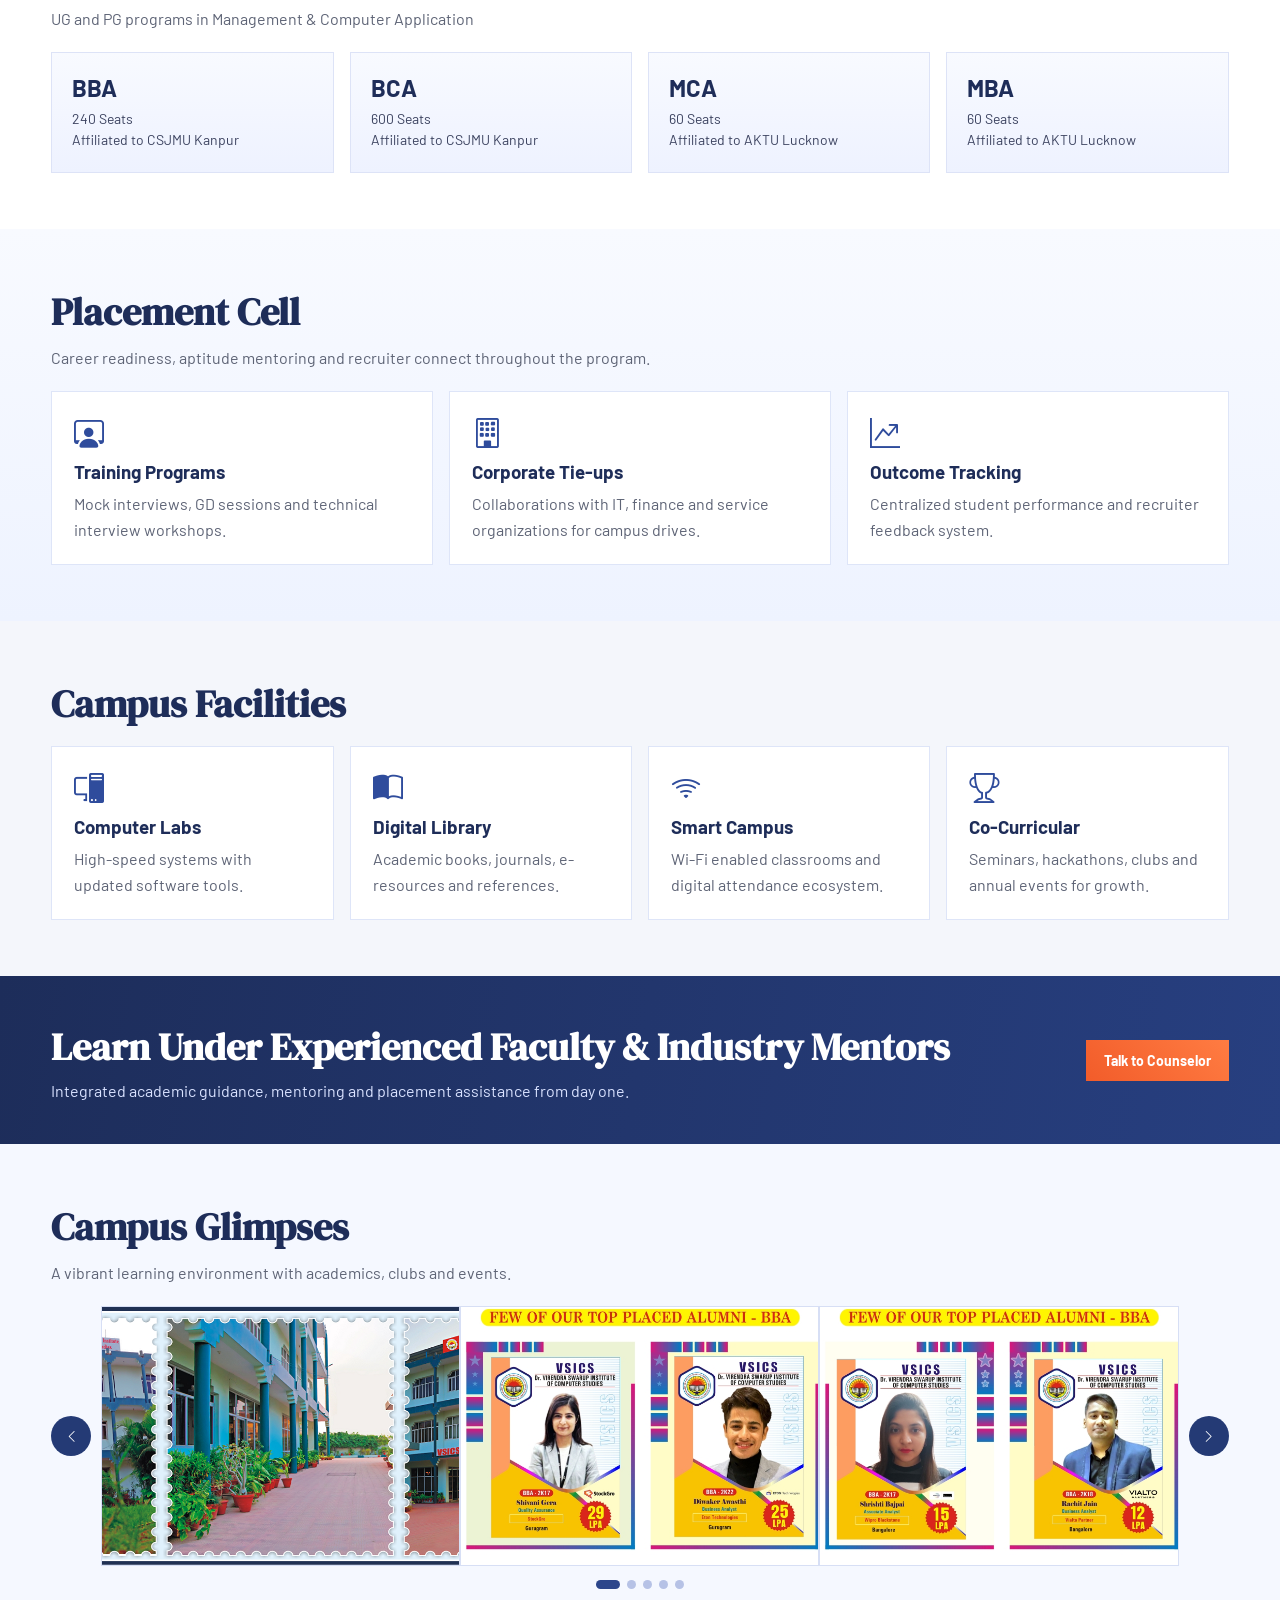
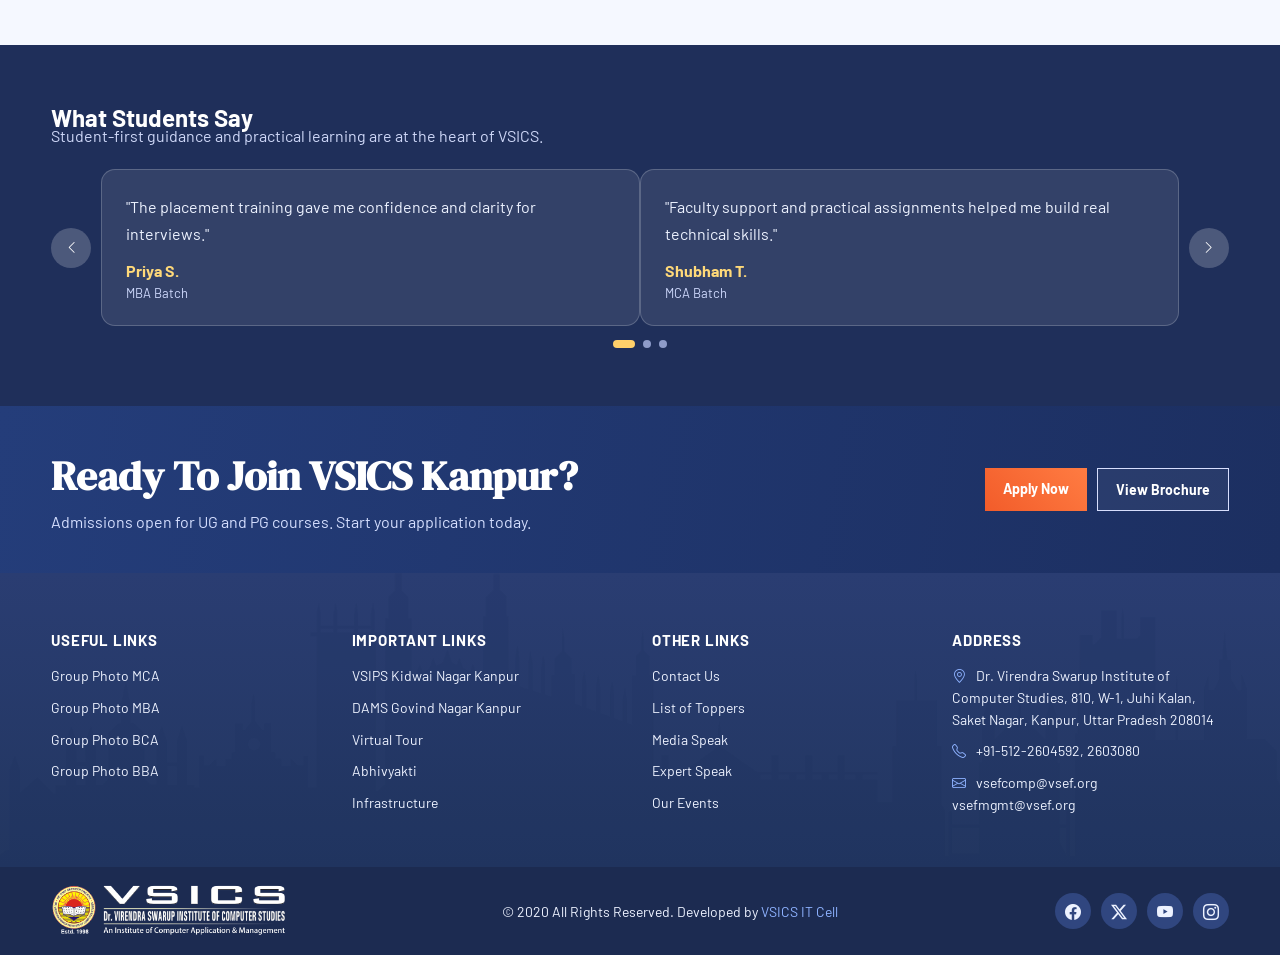
==== commit 5a700836: "feat: Implement admission enquiry page with form validation and responsive design" ====
--- a/index.html
+++ b/index.html
@@ -95,7 +95,7 @@
         </ul>
       </nav>
 
-      <a href="" class="admission-btn">Admission Enquiry</a>
+      <a href="admission-enquiry.html" class="admission-btn">Admission Enquiry</a>
     </div>
   </header>
 
@@ -107,8 +107,8 @@
         <h1>Build Your Career With Industry-Focused College Education</h1>
         <p>NAAC-aligned academic ecosystem with skill labs, placement preparation and leadership mentoring.</p>
         <div class="hero-actions">
-          <a href="#" class="btn-primary-solid">Apply Now</a>
-          <a href="#" class="btn-primary-outline">Download Brochure</a>
+          <a href="admission-enquiry.html" class="btn-primary-solid">Apply Now</a>
+          <a href="assets/brochure.pdf" target="_blank" rel="noopener" class="btn-primary-outline">Download Brochure</a>
         </div>
       </div>
     </div>
@@ -116,9 +116,9 @@
 
   <section class="quick-links">
     <div class="container quick-links-grid">
-      <a href="#" class="quick-card">Admission Enquiry</a>
+      <a href="admission-enquiry.html" class="quick-card">Admission Enquiry</a>
       <a href="#" class="quick-card">ADMS Login</a>
-      <a href="#" class="quick-card">Placement Highlights</a>
+      <a href="assets/brochure.pdf" target="_blank" rel="noopener" class="quick-card">College Brochure PDF</a>
     </div>
   </section>
 
@@ -276,12 +276,13 @@
 
         <div class="gallery-viewport">
           <div class="gallery-track" id="galleryTrack">
-            <img src="assets/img1.jpg" alt="Campus Glimpse 1">
+            <img src="assets/1.png" alt="Campus Glimpse 1">
             <img src="assets/img2.jpg" alt="Campus Glimpse 2">
             <img src="assets/img3.jpg" alt="Campus Glimpse 3">
-            <img src="assets/img4.png" alt="Campus Glimpse 4">
+            <img src="assets/img4.jpg" alt="Campus Glimpse 4">
             <img src="assets/img5.png" alt="Campus Glimpse 5">
             <img src="assets/img6.png" alt="Campus Glimpse 6">
+            <img src="assets/img7.png" alt="Campus Glimpse 7">
           </div>
         </div>
 
@@ -340,7 +341,7 @@
         <p>Admissions open for UG and PG courses. Start your application today.</p>
       </div>
       <div class="final-cta-actions">
-        <a href="#" class="btn-primary-solid">Apply Now</a>
+        <a href="admission-enquiry.html" class="btn-primary-solid">Apply Now</a>
         <a href="assets/brochure.pdf" target="_blank" rel="noopener" class="btn-primary-outline">View Brochure</a>
       </div>
     </div>
--- a/style.css
+++ b/style.css
@@ -953,3 +953,139 @@
     flex-wrap: wrap;
 }
 
+/* Admission Enquiry Page */
+.enquiry-hero {
+    background: linear-gradient(110deg, #1b2b58, #2b4587);
+    color: #fff;
+    padding: 48px 0;
+}
+
+.enquiry-hero h1 {
+    font-family: "DM Serif Display", Georgia, serif;
+    font-size: clamp(34px, 4.5vw, 52px);
+    margin-bottom: 8px;
+}
+
+.enquiry-hero p {
+    color: #dbe5ff;
+}
+
+.enquiry-page {
+    padding: 44px 0 64px;
+}
+
+.enquiry-grid {
+    display: grid;
+    grid-template-columns: 340px 1fr;
+    gap: 20px;
+    align-items: start;
+}
+
+.enquiry-info-card,
+.enquiry-form-card {
+    background: #fff;
+    border: 1px solid #dde5fa;
+    border-radius: 14px;
+    box-shadow: 0 12px 24px rgba(21, 37, 83, 0.08);
+    padding: 22px;
+}
+
+.enquiry-info-card h2,
+.enquiry-form-card h2 {
+    color: #1e2d59;
+    font-family: "DM Serif Display", Georgia, serif;
+    font-size: 32px;
+    margin-bottom: 14px;
+}
+
+.enquiry-info-card ul li {
+    display: flex;
+    gap: 10px;
+    margin-bottom: 10px;
+    color: #3f4765;
+    line-height: 1.45;
+}
+
+.enquiry-info-card i {
+    color: #2a4aa0;
+}
+
+.enquiry-contact {
+    margin-top: 18px;
+    padding-top: 14px;
+    border-top: 1px dashed #ccd7f3;
+}
+
+.enquiry-contact p {
+    margin-bottom: 8px;
+    color: #2f3757;
+}
+
+.form-grid {
+    display: grid;
+    grid-template-columns: repeat(2, minmax(0, 1fr));
+    gap: 14px;
+}
+
+.form-field {
+    display: flex;
+    flex-direction: column;
+    gap: 6px;
+}
+
+.form-field label {
+    font-weight: 600;
+    font-size: 14px;
+    color: #2c3457;
+}
+
+.form-field input,
+.form-field select,
+.form-field textarea {
+    border: 1px solid #cfd8f0;
+    border-radius: 10px;
+    padding: 11px 12px;
+    font: inherit;
+    color: #243052;
+    background: #fff;
+}
+
+.form-field input:focus,
+.form-field select:focus,
+.form-field textarea:focus {
+    outline: none;
+    border-color: #3b5fbf;
+    box-shadow: 0 0 0 3px rgba(59, 95, 191, 0.12);
+}
+
+.full-width {
+    grid-column: 1 / -1;
+}
+
+.form-actions {
+    margin-top: 18px;
+    display: flex;
+    gap: 10px;
+    flex-wrap: wrap;
+}
+
+.dark-outline {
+    color: #27418a;
+    border-color: #a6b7e8;
+    background: #f2f6ff;
+}
+
+.form-status {
+    margin-top: 12px;
+    font-weight: 600;
+    min-height: 20px;
+}
+
+.form-status.success {
+    color: #18794e;
+}
+
+.form-status.error {
+    color: #b42318;
+}
+
--- a/responsive.css
+++ b/responsive.css
@@ -41,6 +41,10 @@
 
     .outcomes-grid {
         grid-template-columns: repeat(2, minmax(0, 1fr));
+    }
+
+    .enquiry-grid {
+        grid-template-columns: 1fr;
     }
 }
 
@@ -280,6 +284,23 @@
     .footer-bottom .container {
         width: min(1240px, 94%);
     }
+
+    .enquiry-hero {
+        padding: 34px 0;
+    }
+
+    .enquiry-info-card h2,
+    .enquiry-form-card h2 {
+        font-size: 28px;
+    }
+
+    .form-grid {
+        grid-template-columns: 1fr;
+    }
+
+    .form-actions {
+        flex-direction: column;
+    }
 }
 
 @media (max-width: 420px) {
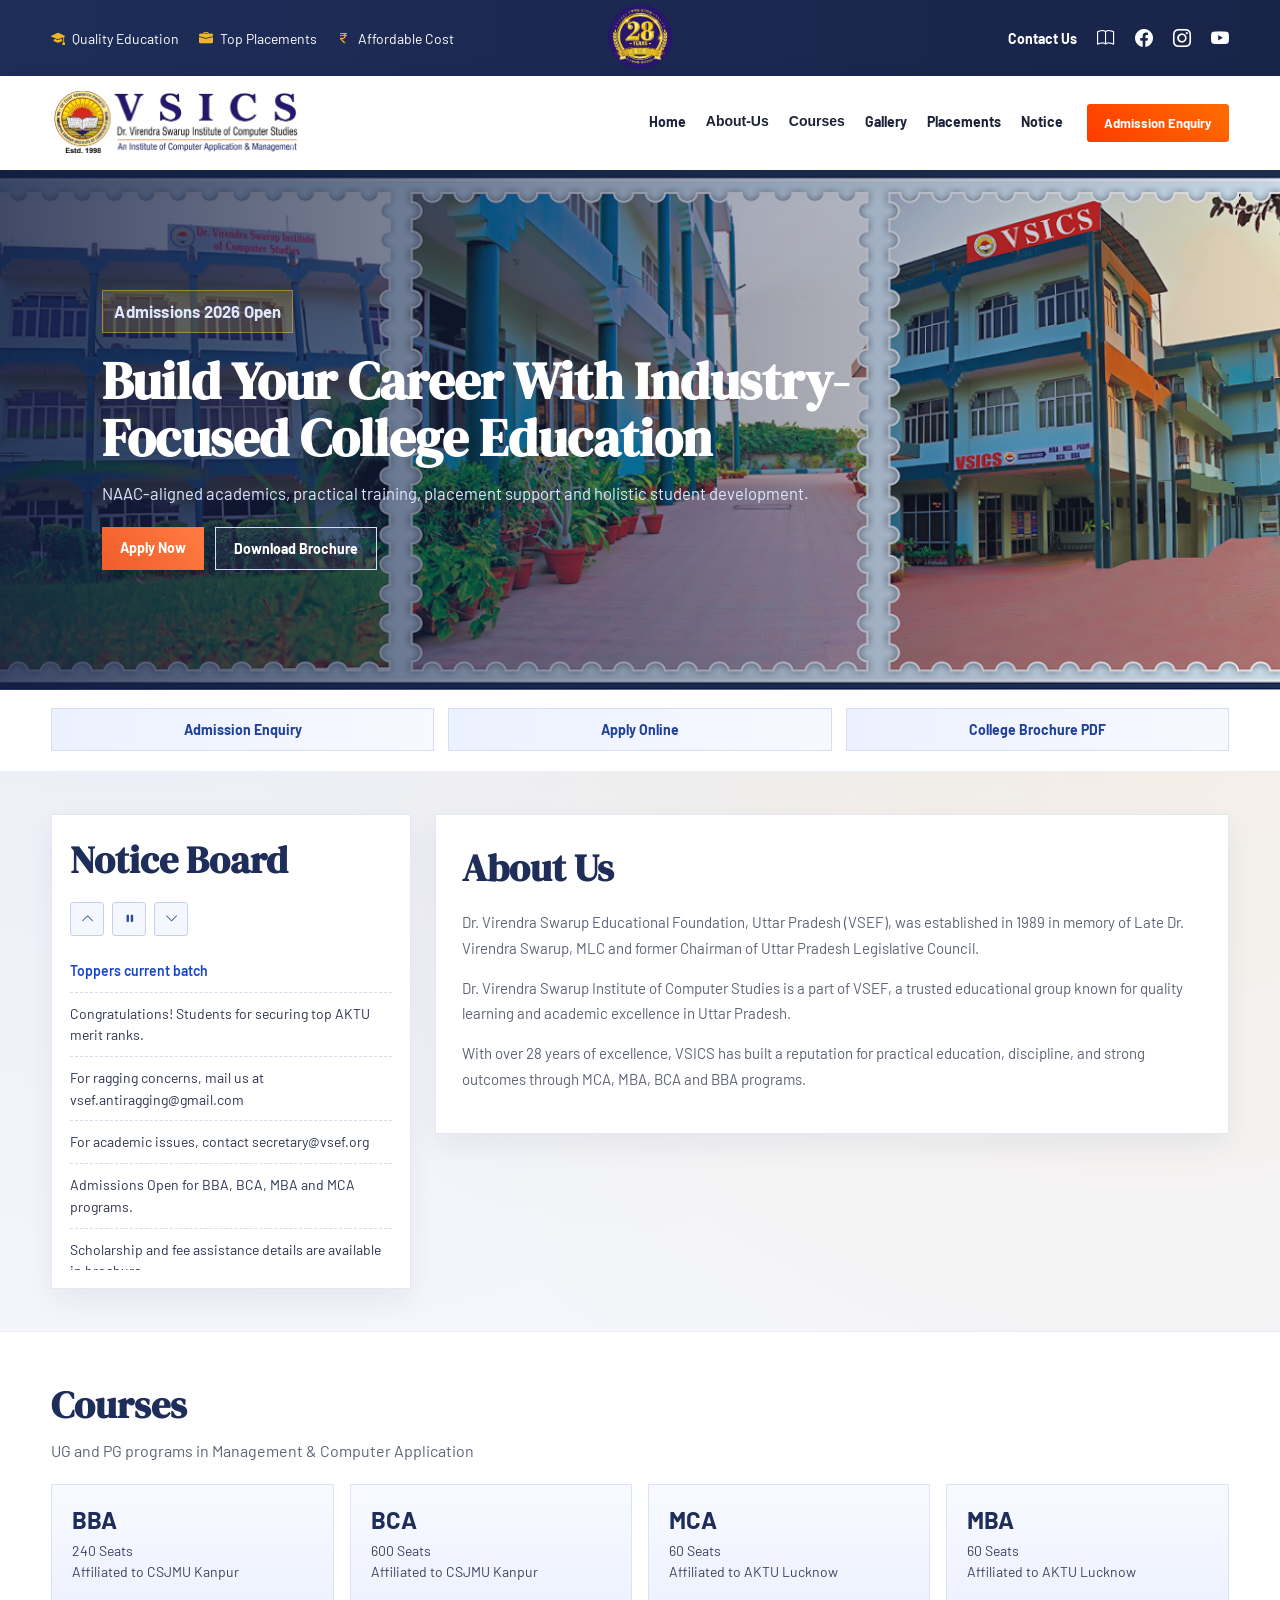
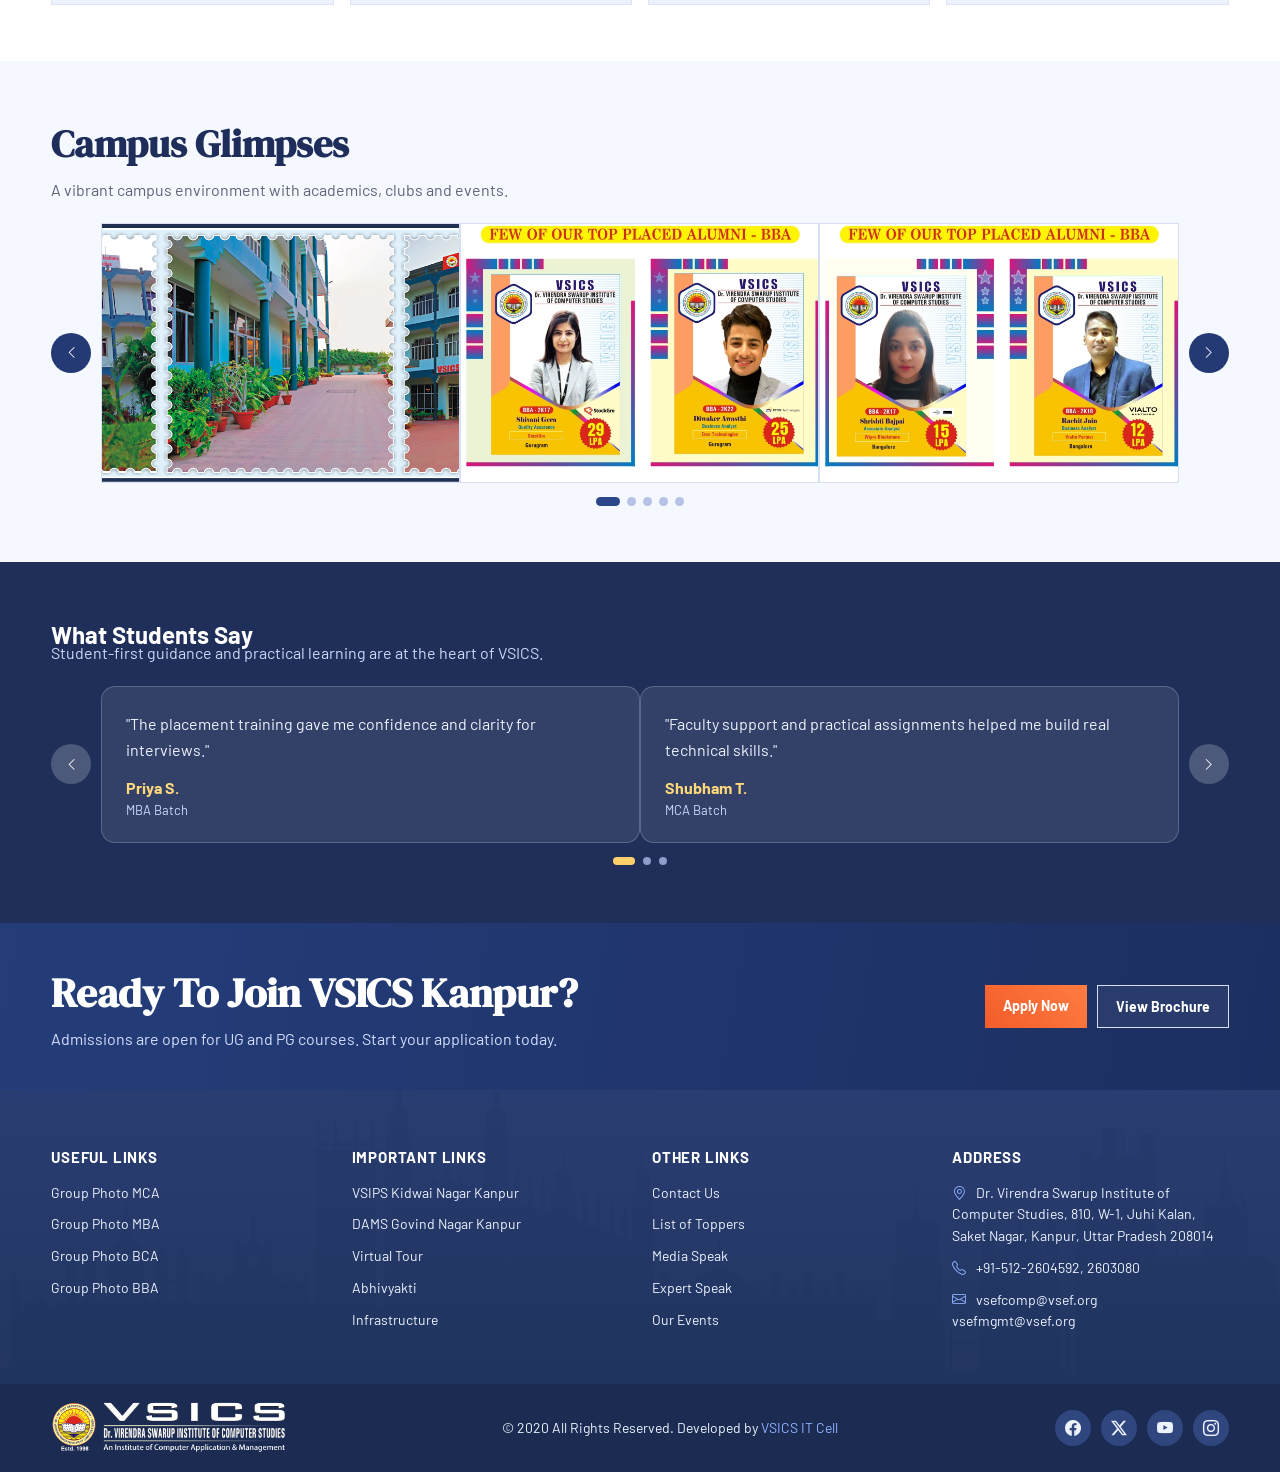
==== commit 0d42bf7b: "feat: Enhance navigation and header layout for improved user experience" ====
--- a/index.html
+++ b/index.html
@@ -13,7 +13,6 @@
   <link rel="stylesheet" href="responsive.css">
 </head>
 <body>
-
   <div class="top-info-bar">
     <div class="container">
       <div class="info-left">
@@ -25,7 +24,8 @@
         <img src="assets/logo.png" alt="VSICS Anniversary Logo">
       </div>
       <div class="info-right">
-        <a href="tel:+919876543210"><i class="bi bi-telephone-fill"></i>Contact Us</a>
+        <a href="tel:+915122604592">Contact Us</a>
+        <a href="assets/brochure.pdf" target="_blank" rel="noopener"><i class="bi bi-book"></i></a>
         <a href="#" aria-label="Facebook"><i class="bi bi-facebook"></i></a>
         <a href="#" aria-label="Instagram"><i class="bi bi-instagram"></i></a>
         <a href="#" aria-label="YouTube"><i class="bi bi-youtube"></i></a>
@@ -35,7 +35,7 @@
 
   <header class="main-header">
     <div class="container nav-wrap">
-      <a href="#" class="brand">
+      <a href="index.html" class="brand">
         <img src="assets/new.png" alt="VSICS Kanpur">
       </a>
 
@@ -52,46 +52,25 @@
           <li class="has-dropdown">
             <button type="button" class="nav-link nav-dropdown-toggle" aria-expanded="false">About-Us</button>
             <ul class="nav-dropdown-menu">
-              <li><a href="#about">Board of Management</a></li>
+              <li><a href="#about">About Institute</a></li>
               <li><a href="#about">Director's Message</a></li>
-              <li><a href="#facilities">Infrastructure</a></li>
-              <li><a href="#notice">Downloads</a></li>
+              <li><a href="#about">Infrastructure</a></li>
             </ul>
           </li>
 
           <li class="has-dropdown">
             <button type="button" class="nav-link nav-dropdown-toggle" aria-expanded="false">Courses</button>
             <ul class="nav-dropdown-menu">
+              <li><a href="#courses">BBA</a></li>
+              <li><a href="#courses">BCA</a></li>
+              <li><a href="#courses">MBA</a></li>
               <li><a href="#courses">MCA</a></li>
-              <li><a href="#courses">MBA</a></li>
-              <li><a href="#courses">BCA</a></li>
-              <li><a href="#courses">BBA</a></li>
             </ul>
           </li>
 
-          <li><a href="#faculty">Faculty</a></li>
           <li><a href="#gallery">Gallery</a></li>
-
-          <li class="has-dropdown">
-            <button type="button" class="nav-link nav-dropdown-toggle" aria-expanded="false">Placement</button>
-            <ul class="nav-dropdown-menu">
-              <li><a href="#placement">Placement</a></li>
-              <li><a href="#placement">Placement 2022-2025</a></li>
-              <li><a href="#placement">Alumni Reconnect</a></li>
-              <li><a href="#placement">TPMS</a></li>
-            </ul>
-          </li>
-
-          <li class="has-dropdown">
-            <button type="button" class="nav-link nav-dropdown-toggle" aria-expanded="false">Quick Links</button>
-            <ul class="nav-dropdown-menu">
-              <li><a href="#notice">Samaj Kalyan Scholarship Updates</a></li>
-              <li><a href="#notice">Document Verification Charges</a></li>
-              <li><a href="#notice">Mandatory Disclosure</a></li>
-              <li><a href="#courses">MCA Fee Structure</a></li>
-              <li><a href="#courses">MBA Fee Structure</a></li>
-            </ul>
-          </li>
+          <li><a href="#testimonials">Placements</a></li>
+          <li><a href="#notice">Notice</a></li>
         </ul>
       </nav>
 
@@ -105,7 +84,7 @@
       <div class="container">
         <p class="hero-badge">Admissions 2026 Open</p>
         <h1>Build Your Career With Industry-Focused College Education</h1>
-        <p>NAAC-aligned academic ecosystem with skill labs, placement preparation and leadership mentoring.</p>
+        <p>NAAC-aligned academics, practical training, placement support and holistic student development.</p>
         <div class="hero-actions">
           <a href="admission-enquiry.html" class="btn-primary-solid">Apply Now</a>
           <a href="assets/brochure.pdf" target="_blank" rel="noopener" class="btn-primary-outline">Download Brochure</a>
@@ -117,40 +96,8 @@
   <section class="quick-links">
     <div class="container quick-links-grid">
       <a href="admission-enquiry.html" class="quick-card">Admission Enquiry</a>
-      <a href="#" class="quick-card">ADMS Login</a>
+      <a href="admission-enquiry.html" class="quick-card">Apply Online</a>
       <a href="assets/brochure.pdf" target="_blank" rel="noopener" class="quick-card">College Brochure PDF</a>
-    </div>
-  </section>
-
-  <section class="thought-strip">
-    <div class="container">
-      <div class="ticker-track">
-        <span>Thought of the Day "That one thing you meet every day is your future" - Sonali Trivedi (BBA 3rd)</span>
-        <span>VSICS is awarded with "Certificate for Outstanding Undergraduate College" by CEGR</span>
-        <span>Yashasvi Pandey achieved 3rd position in AKTU MCA(2K20-22) Merit list</span>
-        <span>VSICS attained 1st position amongst self financed colleges of Kanpur for semester examinations</span>
-      </div>
-    </div>
-  </section>
-
-  <section class="stats-strip">
-    <div class="container stats-grid">
-      <article>
-        <h3>28+</h3>
-        <p>Years of Excellence</p>
-      </article>
-      <article>
-        <h3>960+</h3>
-        <p>Total Student Intake</p>
-      </article>
-      <article>
-        <h3>150+</h3>
-        <p>Recruiting Partners</p>
-      </article>
-      <article>
-        <h3>95%</h3>
-        <p>Placement Support Coverage</p>
-      </article>
     </div>
   </section>
 
@@ -165,11 +112,11 @@
         </div>
         <ul id="noticeList">
           <li><a href="#">Toppers current batch</a></li>
-          <li>Congratulations! Mansi Mishra & Harshita Yadav for AKTU MCA merit ranks.</li>
+          <li>Congratulations! Students for securing top AKTU merit ranks.</li>
           <li>For ragging concerns, mail us at vsef.antiragging@gmail.com</li>
           <li>For academic issues, contact secretary@vsef.org</li>
-          <li>VSICS attained 1st position amongst self financed colleges in Kanpur.</li>
-          <li>Toppers of MCA, MBA & BCA were felicitated with laptops.</li>
+          <li>Admissions Open for BBA, BCA, MBA and MCA programs.</li>
+          <li>Scholarship and fee assistance details are available in brochure.</li>
         </ul>
       </aside>
 
@@ -177,14 +124,12 @@
         <h2>About Us</h2>
         <p>
           Dr. Virendra Swarup Educational Foundation, Uttar Pradesh (VSEF), was established in 1989 in memory of Late Dr. Virendra Swarup, MLC and former Chairman of Uttar Pradesh Legislative Council.
-          Dr. Virendra Swarup Institute of Computer Studies is a part of VSEF, which also manages 10+2 schools across Kanpur and other cities of Uttar Pradesh.
         </p>
         <p>
-          VSEF is a sister concern of Dayanand Siksha Sansthan, Uttar Pradesh, which manages more than 25 postgraduate and intermediate colleges in Uttar Pradesh and Uttarakhand.
-          VSICS was the first self-financed institute in Kanpur to impart computer education through MCA.
+          Dr. Virendra Swarup Institute of Computer Studies is a part of VSEF, a trusted educational group known for quality learning and academic excellence in Uttar Pradesh.
         </p>
         <p>
-          In more than 28 years, VSICS has emerged as a center of excellence. MCA, MBA, BCA and BBA programs are designed to build strong IT and management professionals.
+          With over 28 years of excellence, VSICS has built a reputation for practical education, discipline, and strong outcomes through MCA, MBA, BCA and BBA programs.
         </p>
       </article>
     </div>
@@ -219,56 +164,10 @@
     </div>
   </section>
 
-  <section class="placement-section" id="placement">
-    <div class="container">
-      <h2>Placement Cell</h2>
-      <p class="section-subtitle">Career readiness, aptitude mentoring and recruiter connect throughout the program.</p>
-      <div class="placement-grid">
-        <article>
-          <i class="bi bi-person-workspace"></i>
-          <h3>Training Programs</h3>
-          <p>Mock interviews, GD sessions and technical interview workshops.</p>
-        </article>
-        <article>
-          <i class="bi bi-building"></i>
-          <h3>Corporate Tie-ups</h3>
-          <p>Collaborations with IT, finance and service organizations for campus drives.</p>
-        </article>
-        <article>
-          <i class="bi bi-graph-up-arrow"></i>
-          <h3>Outcome Tracking</h3>
-          <p>Centralized student performance and recruiter feedback system.</p>
-        </article>
-      </div>
-    </div>
-  </section>
-
-  <section class="facilities" id="facilities">
-    <div class="container">
-      <h2>Campus Facilities</h2>
-      <div class="facilities-grid">
-        <article><i class="bi bi-pc-display"></i><h3>Computer Labs</h3><p>High-speed systems with updated software tools.</p></article>
-        <article><i class="bi bi-book-half"></i><h3>Digital Library</h3><p>Academic books, journals, e-resources and references.</p></article>
-        <article><i class="bi bi-wifi"></i><h3>Smart Campus</h3><p>Wi-Fi enabled classrooms and digital attendance ecosystem.</p></article>
-        <article><i class="bi bi-trophy"></i><h3>Co-Curricular</h3><p>Seminars, hackathons, clubs and annual events for growth.</p></article>
-      </div>
-    </div>
-  </section>
-
-  <section class="cta-banner" id="faculty">
-    <div class="container">
-      <div>
-        <h2>Learn Under Experienced Faculty & Industry Mentors</h2>
-        <p>Integrated academic guidance, mentoring and placement assistance from day one.</p>
-      </div>
-      <a href="#" class="btn-primary-solid">Talk to Counselor</a>
-    </div>
-  </section>
-
   <section class="gallery-strip" id="gallery">
     <div class="container">
       <h2>Campus Glimpses</h2>
-      <p class="section-subtitle">A vibrant learning environment with academics, clubs and events.</p>
+      <p class="section-subtitle">A vibrant campus environment with academics, clubs and events.</p>
       <div class="gallery-slider">
         <button type="button" class="gallery-nav prev" id="galleryPrev" aria-label="Previous campus image">
           <i class="bi bi-chevron-left"></i>
@@ -294,7 +193,7 @@
     </div>
   </section>
 
-  <section class="testimonials-section">
+  <section class="testimonials-section" id="testimonials">
     <div class="container">
       <h2>What Students Say</h2>
       <p class="section-subtitle">Student-first guidance and practical learning are at the heart of VSICS.</p>
@@ -338,7 +237,7 @@
     <div class="container">
       <div>
         <h2>Ready To Join VSICS Kanpur?</h2>
-        <p>Admissions open for UG and PG courses. Start your application today.</p>
+        <p>Admissions are open for UG and PG courses. Start your application today.</p>
       </div>
       <div class="final-cta-actions">
         <a href="admission-enquiry.html" class="btn-primary-solid">Apply Now</a>
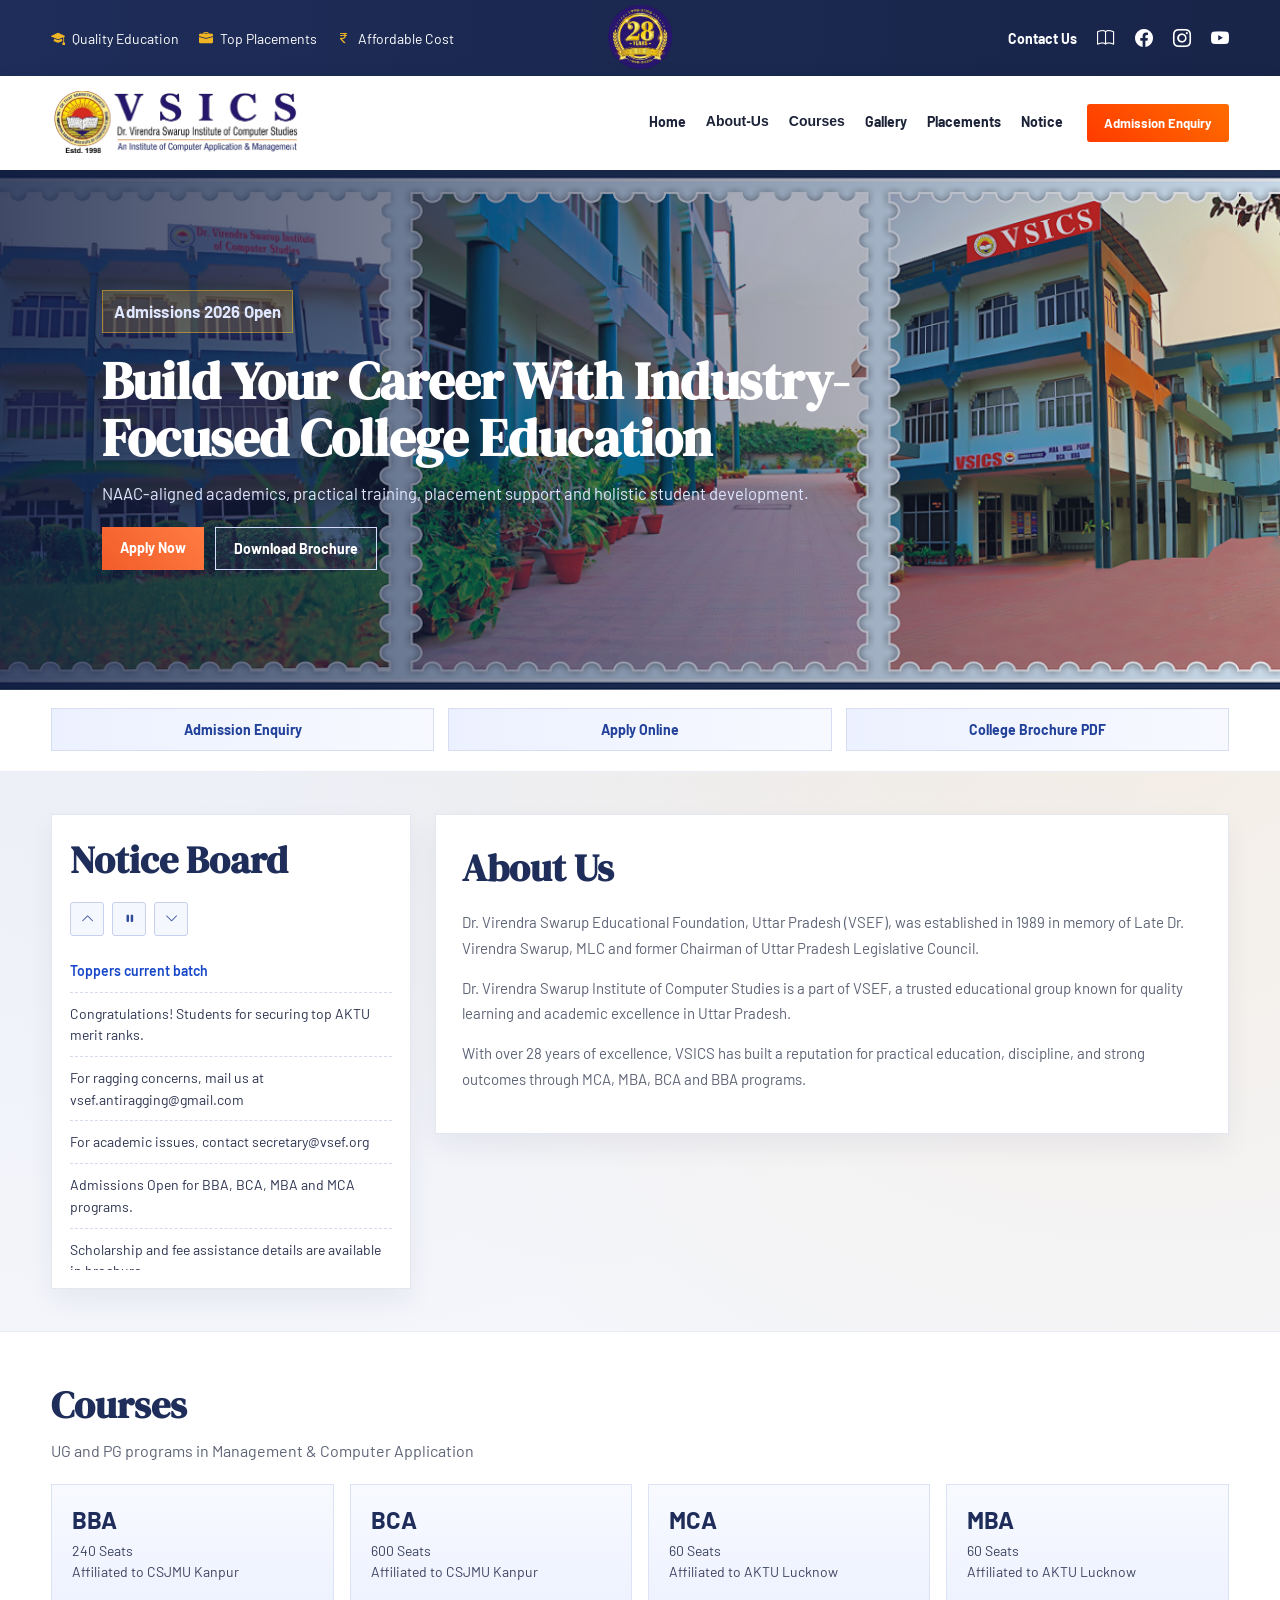
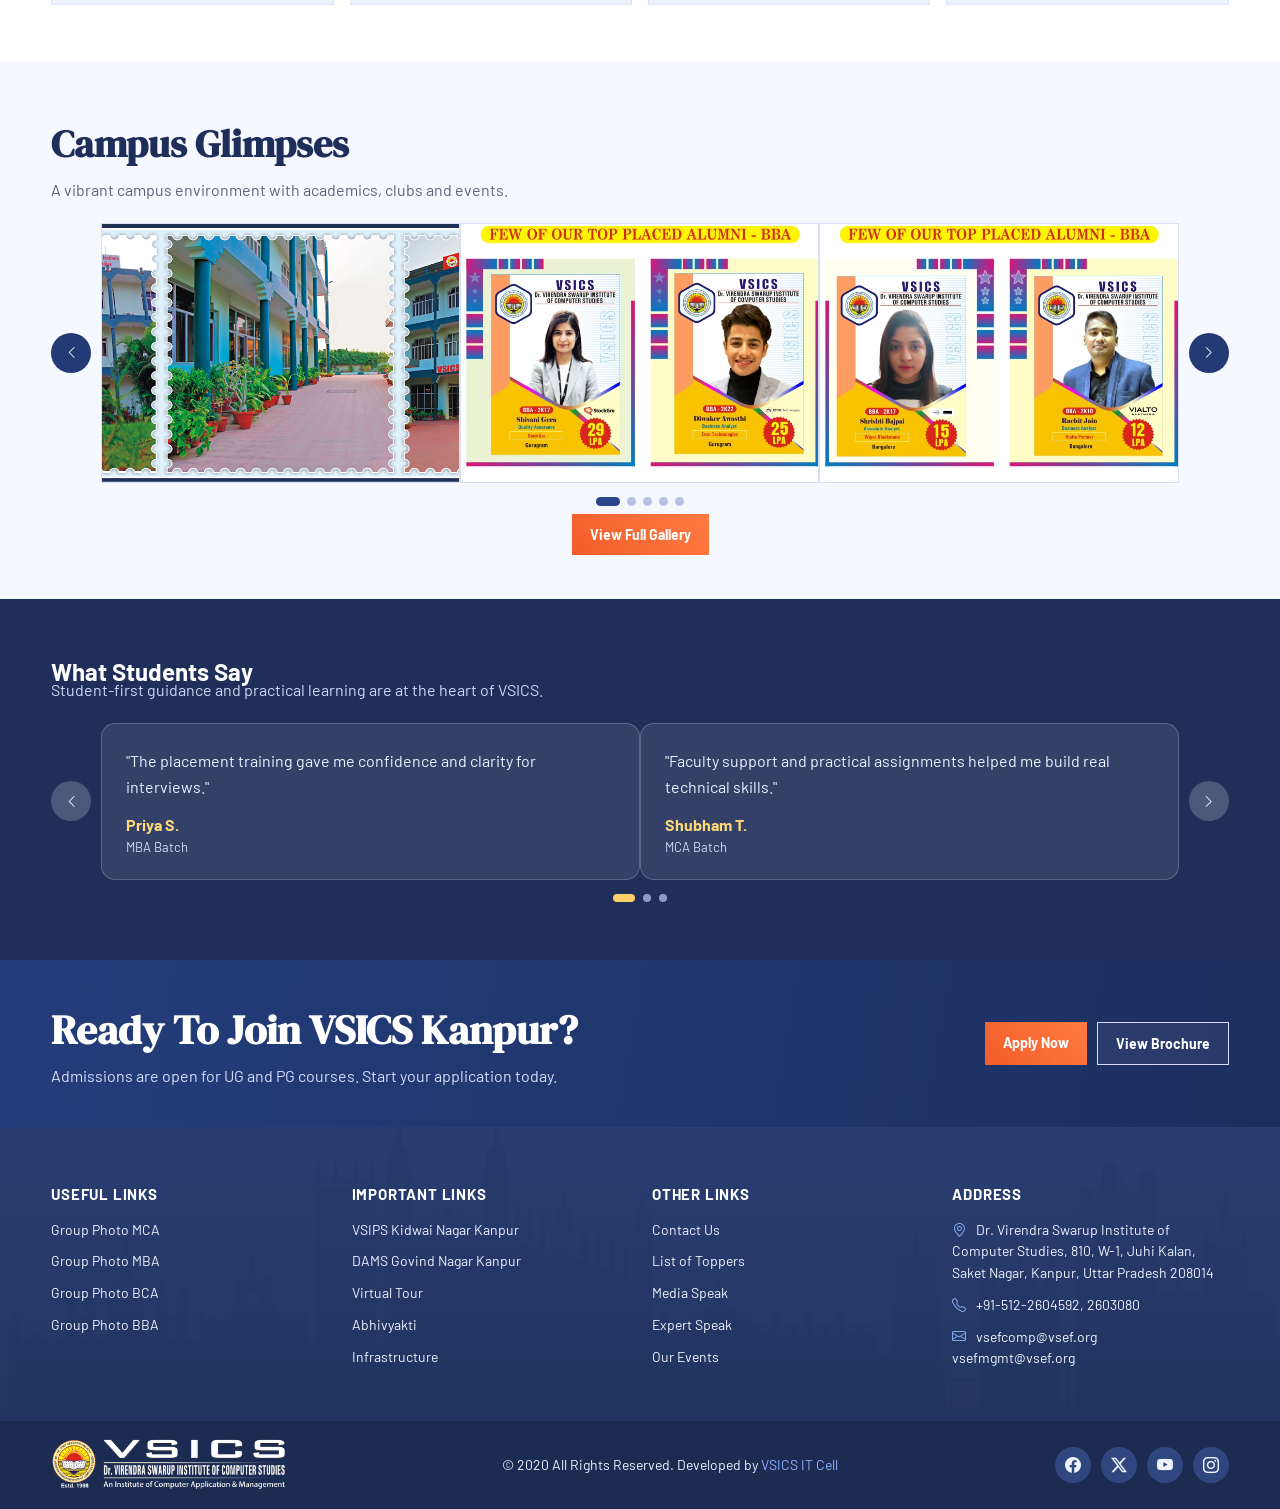
==== commit e170d34a: "Add new gallery and media pages with updated styles and content - Created annual-fest-gallery.html f" ====
--- a/index.html
+++ b/index.html
@@ -68,7 +68,7 @@
             </ul>
           </li>
 
-          <li><a href="#gallery">Gallery</a></li>
+          <li><a href="gallery.html">Gallery</a></li>
           <li><a href="#testimonials">Placements</a></li>
           <li><a href="#notice">Notice</a></li>
         </ul>
@@ -178,10 +178,10 @@
             <img src="assets/1.png" alt="Campus Glimpse 1">
             <img src="assets/img2.jpg" alt="Campus Glimpse 2">
             <img src="assets/img3.jpg" alt="Campus Glimpse 3">
-            <img src="assets/img4.jpg" alt="Campus Glimpse 4">
+            <img src="assets/img4.png" alt="Campus Glimpse 4">
             <img src="assets/img5.png" alt="Campus Glimpse 5">
             <img src="assets/img6.png" alt="Campus Glimpse 6">
-            <img src="assets/img7.png" alt="Campus Glimpse 7">
+            <img src="assets/img1.jpg" alt="Campus Glimpse 7">
           </div>
         </div>
 
@@ -190,6 +190,9 @@
         </button>
       </div>
       <div class="gallery-dots" id="galleryDots"></div>
+      <div class="gallery-actions">
+        <a href="gallery.html" class="btn-primary-solid">View Full Gallery</a>
+      </div>
     </div>
   </section>
 
@@ -273,7 +276,7 @@
           <ul>
             <li><a href="#">Contact Us</a></li>
             <li><a href="#">List of Toppers</a></li>
-            <li><a href="#">Media Speak</a></li>
+            <li><a href="media6.html">Media Speak</a></li>
             <li><a href="#">Expert Speak</a></li>
             <li><a href="#">Our Events</a></li>
           </ul>
--- a/style.css
+++ b/style.css
@@ -1089,3 +1089,373 @@
     color: #b42318;
 }
 
+/* Media Page */
+.media-hero {
+    background:
+        linear-gradient(120deg, rgba(19, 35, 78, 0.92), rgba(39, 63, 128, 0.86)),
+        url("assets/img3.jpg") center/cover no-repeat;
+    color: #fff;
+    padding: 64px 0;
+}
+
+.media-hero-content {
+    max-width: 820px;
+}
+
+.media-kicker {
+    display: inline-block;
+    padding: 8px 12px;
+    margin-bottom: 14px;
+    border: 1px solid rgba(255, 255, 255, 0.35);
+    background: rgba(255, 255, 255, 0.08);
+    font-weight: 700;
+    font-size: 13px;
+    text-transform: uppercase;
+    letter-spacing: 0.1em;
+}
+
+.media-hero h1 {
+    font-family: "DM Serif Display", Georgia, serif;
+    font-size: clamp(34px, 4.4vw, 58px);
+    line-height: 1.08;
+    margin-bottom: 14px;
+}
+
+.media-intro {
+    max-width: 700px;
+    font-size: 18px;
+    line-height: 1.65;
+    color: #dde6ff;
+}
+
+.media-page {
+    padding: 48px 0 64px;
+}
+
+.media-layout {
+    display: grid;
+    grid-template-columns: minmax(0, 1fr) 320px;
+    gap: 24px;
+    align-items: start;
+}
+
+.media-article-card,
+.media-side-card {
+    background: rgba(255, 255, 255, 0.96);
+    border: 1px solid #dde5fa;
+    box-shadow: 0 16px 30px rgba(19, 34, 80, 0.08);
+}
+
+.media-article-card {
+    padding: 24px;
+    border-radius: 18px;
+}
+
+.media-cover {
+    margin-bottom: 20px;
+    overflow: hidden;
+    border-radius: 14px;
+}
+
+.media-cover img {
+    width: 100%;
+    height: 420px;
+    object-fit: cover;
+    display: block;
+}
+
+.media-meta {
+    display: flex;
+    gap: 18px;
+    flex-wrap: wrap;
+    margin-bottom: 18px;
+    color: #5a6482;
+    font-size: 14px;
+}
+
+.media-meta span {
+    display: inline-flex;
+    align-items: center;
+    gap: 7px;
+}
+
+.media-article-card h2,
+.media-article-card h3,
+.media-side-card h3 {
+    color: var(--primary);
+    font-family: "DM Serif Display", Georgia, serif;
+}
+
+.media-article-card h2 {
+    font-size: 34px;
+    margin-bottom: 14px;
+}
+
+.media-article-card h3 {
+    font-size: 28px;
+    margin: 24px 0 14px;
+}
+
+.media-article-card p {
+    color: #505975;
+    line-height: 1.8;
+    font-size: 16px;
+    margin-bottom: 14px;
+}
+
+.media-quote {
+    margin: 24px 0;
+    padding: 22px 24px;
+    border-left: 4px solid #f0b524;
+    background: linear-gradient(90deg, #f6f8ff, #ffffff);
+    color: #24335e;
+    font-size: 20px;
+    font-family: "DM Serif Display", Georgia, serif;
+    line-height: 1.6;
+}
+
+.media-highlights {
+    display: grid;
+    grid-template-columns: repeat(3, minmax(0, 1fr));
+    gap: 14px;
+}
+
+.media-highlights div {
+    padding: 18px;
+    border: 1px solid #dde5f6;
+    border-radius: 14px;
+    background: #f9fbff;
+}
+
+.media-highlights i {
+    color: #284899;
+    font-size: 28px;
+}
+
+.media-highlights h4 {
+    margin: 10px 0 8px;
+    color: #1f2d59;
+    font-size: 19px;
+}
+
+.media-highlights p {
+    margin-bottom: 0;
+    font-size: 14px;
+    line-height: 1.6;
+}
+
+.media-story-grid {
+    display: grid;
+    grid-template-columns: repeat(3, minmax(0, 1fr));
+    gap: 12px;
+    margin-top: 18px;
+}
+
+.media-story-grid img {
+    width: 100%;
+    height: 180px;
+    object-fit: cover;
+    border-radius: 12px;
+    display: block;
+}
+
+.media-sidebar {
+    display: grid;
+    gap: 18px;
+}
+
+.media-side-card {
+    padding: 20px;
+    border-radius: 16px;
+}
+
+.media-side-card h3 {
+    font-size: 24px;
+    margin-bottom: 14px;
+}
+
+.media-side-card p {
+    color: #4d5774;
+    line-height: 1.7;
+    margin-bottom: 10px;
+}
+
+.media-side-link {
+    display: block;
+    padding: 12px 14px;
+    margin-bottom: 10px;
+    border-radius: 10px;
+    background: #f5f8ff;
+    border: 1px solid #dbe4fa;
+    color: #23408e;
+    font-weight: 700;
+}
+
+.media-side-list li + li {
+    margin-top: 10px;
+}
+
+.media-side-list a {
+    color: #36415f;
+    line-height: 1.6;
+}
+
+/* Gallery Listing + Album Pages */
+.gallery-actions {
+    margin-top: 18px;
+    text-align: center;
+}
+
+.gallery-page-hero {
+    background:
+        linear-gradient(120deg, rgba(20, 34, 76, 0.92), rgba(37, 61, 124, 0.86)),
+        url("assets/img2.jpg") center/cover no-repeat;
+    color: #fff;
+    padding: 62px 0;
+}
+
+.gallery-page-hero h1 {
+    font-family: "DM Serif Display", Georgia, serif;
+    font-size: clamp(34px, 4.4vw, 58px);
+    line-height: 1.08;
+    margin-bottom: 12px;
+}
+
+.gallery-page-hero p:last-child {
+    max-width: 720px;
+    color: #dde6ff;
+    font-size: 17px;
+    line-height: 1.7;
+}
+
+.gallery-page,
+.album-page {
+    padding: 48px 0 64px;
+}
+
+.album-grid {
+    display: grid;
+    grid-template-columns: repeat(2, minmax(0, 1fr));
+    gap: 20px;
+}
+
+.album-card {
+    position: relative;
+    display: block;
+    overflow: hidden;
+    min-height: 320px;
+    border-radius: 18px;
+    border: 1px solid #dce4f7;
+    box-shadow: 0 16px 32px rgba(21, 35, 78, 0.08);
+}
+
+.album-card img {
+    width: 100%;
+    height: 100%;
+    object-fit: cover;
+    display: block;
+    transition: transform 0.45s ease;
+}
+
+.album-card::after {
+    content: "";
+    position: absolute;
+    inset: 0;
+    background: linear-gradient(180deg, rgba(10, 18, 43, 0.08), rgba(10, 18, 43, 0.74));
+}
+
+.album-card:hover img {
+    transform: scale(1.06);
+}
+
+.album-card-content {
+    position: absolute;
+    left: 0;
+    right: 0;
+    bottom: 0;
+    z-index: 1;
+    padding: 22px;
+    color: #fff;
+}
+
+.album-label {
+    margin-bottom: 8px;
+    color: #ffd979;
+    font-size: 13px;
+    font-weight: 700;
+    letter-spacing: 0.08em;
+    text-transform: uppercase;
+}
+
+.album-card-content h2 {
+    font-family: "DM Serif Display", Georgia, serif;
+    font-size: 34px;
+    margin-bottom: 8px;
+}
+
+.album-card-content span {
+    display: inline-flex;
+    align-items: center;
+    gap: 8px;
+    font-weight: 700;
+}
+
+.album-tabs {
+    display: flex;
+    gap: 10px;
+    flex-wrap: wrap;
+    margin-bottom: 22px;
+}
+
+.album-tab {
+    padding: 10px 16px;
+    border-radius: 999px;
+    background: #eef3ff;
+    border: 1px solid #d9e3fb;
+    color: #29458f;
+    font-weight: 700;
+}
+
+.album-section {
+    margin-bottom: 30px;
+    padding: 24px;
+    border-radius: 18px;
+    background: #fff;
+    border: 1px solid #dde5fa;
+    box-shadow: 0 14px 28px rgba(18, 33, 77, 0.07);
+}
+
+.album-section-head h2 {
+    color: #1e2d59;
+    font-family: "DM Serif Display", Georgia, serif;
+    font-size: 36px;
+    margin-bottom: 8px;
+}
+
+.album-section-head p {
+    color: #5a6482;
+    line-height: 1.7;
+    margin-bottom: 18px;
+}
+
+.photo-wall {
+    display: grid;
+    grid-template-columns: repeat(4, minmax(0, 1fr));
+    gap: 12px;
+}
+
+.photo-wall img {
+    width: 100%;
+    height: 220px;
+    object-fit: cover;
+    display: block;
+    border-radius: 12px;
+    border: 1px solid #dde5f8;
+    transition: transform 0.25s ease, box-shadow 0.25s ease;
+}
+
+.photo-wall img:hover {
+    transform: translateY(-4px);
+    box-shadow: 0 14px 20px rgba(28, 48, 105, 0.12);
+}
+
--- a/responsive.css
+++ b/responsive.css
@@ -45,6 +45,22 @@
 
     .enquiry-grid {
         grid-template-columns: 1fr;
+    }
+
+    .media-layout {
+        grid-template-columns: 1fr;
+    }
+
+    .media-highlights {
+        grid-template-columns: 1fr;
+    }
+
+    .album-grid {
+        grid-template-columns: 1fr;
+    }
+
+    .photo-wall {
+        grid-template-columns: repeat(2, minmax(0, 1fr));
     }
 }
 
@@ -301,6 +317,78 @@
     .form-actions {
         flex-direction: column;
     }
+
+    .media-hero {
+        padding: 42px 0;
+    }
+
+    .media-intro {
+        font-size: 16px;
+    }
+
+    .media-article-card {
+        padding: 18px;
+        border-radius: 14px;
+    }
+
+    .media-cover img {
+        height: 240px;
+    }
+
+    .media-article-card h2 {
+        font-size: 28px;
+    }
+
+    .media-article-card h3,
+    .media-side-card h3 {
+        font-size: 24px;
+    }
+
+    .media-quote {
+        padding: 18px;
+        font-size: 18px;
+    }
+
+    .media-story-grid {
+        grid-template-columns: 1fr;
+    }
+
+    .media-story-grid img {
+        height: 220px;
+    }
+
+    .gallery-page-hero {
+        padding: 40px 0;
+    }
+
+    .album-card {
+        min-height: 260px;
+    }
+
+    .album-card-content {
+        padding: 18px;
+    }
+
+    .album-card-content h2 {
+        font-size: 28px;
+    }
+
+    .album-section {
+        padding: 18px;
+        border-radius: 14px;
+    }
+
+    .album-section-head h2 {
+        font-size: 28px;
+    }
+
+    .photo-wall {
+        grid-template-columns: 1fr;
+    }
+
+    .photo-wall img {
+        height: 240px;
+    }
 }
 
 @media (max-width: 420px) {
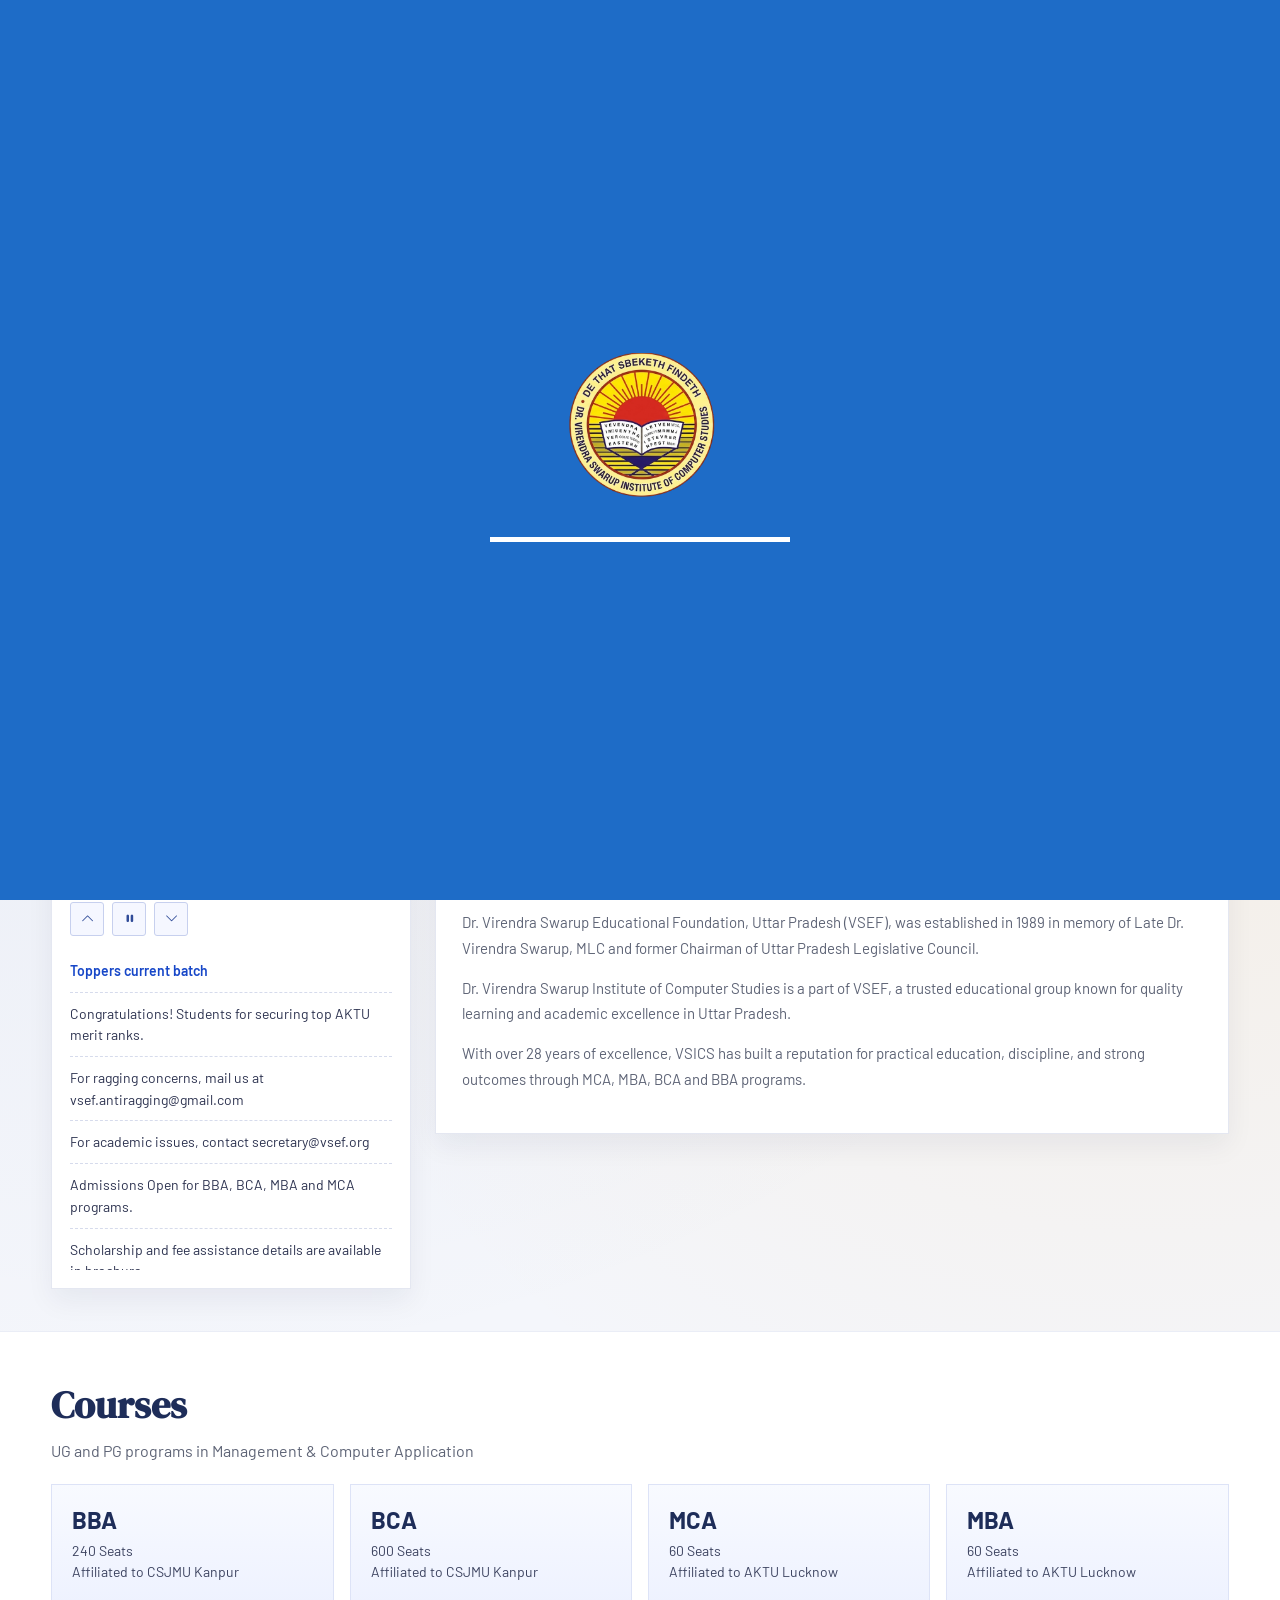
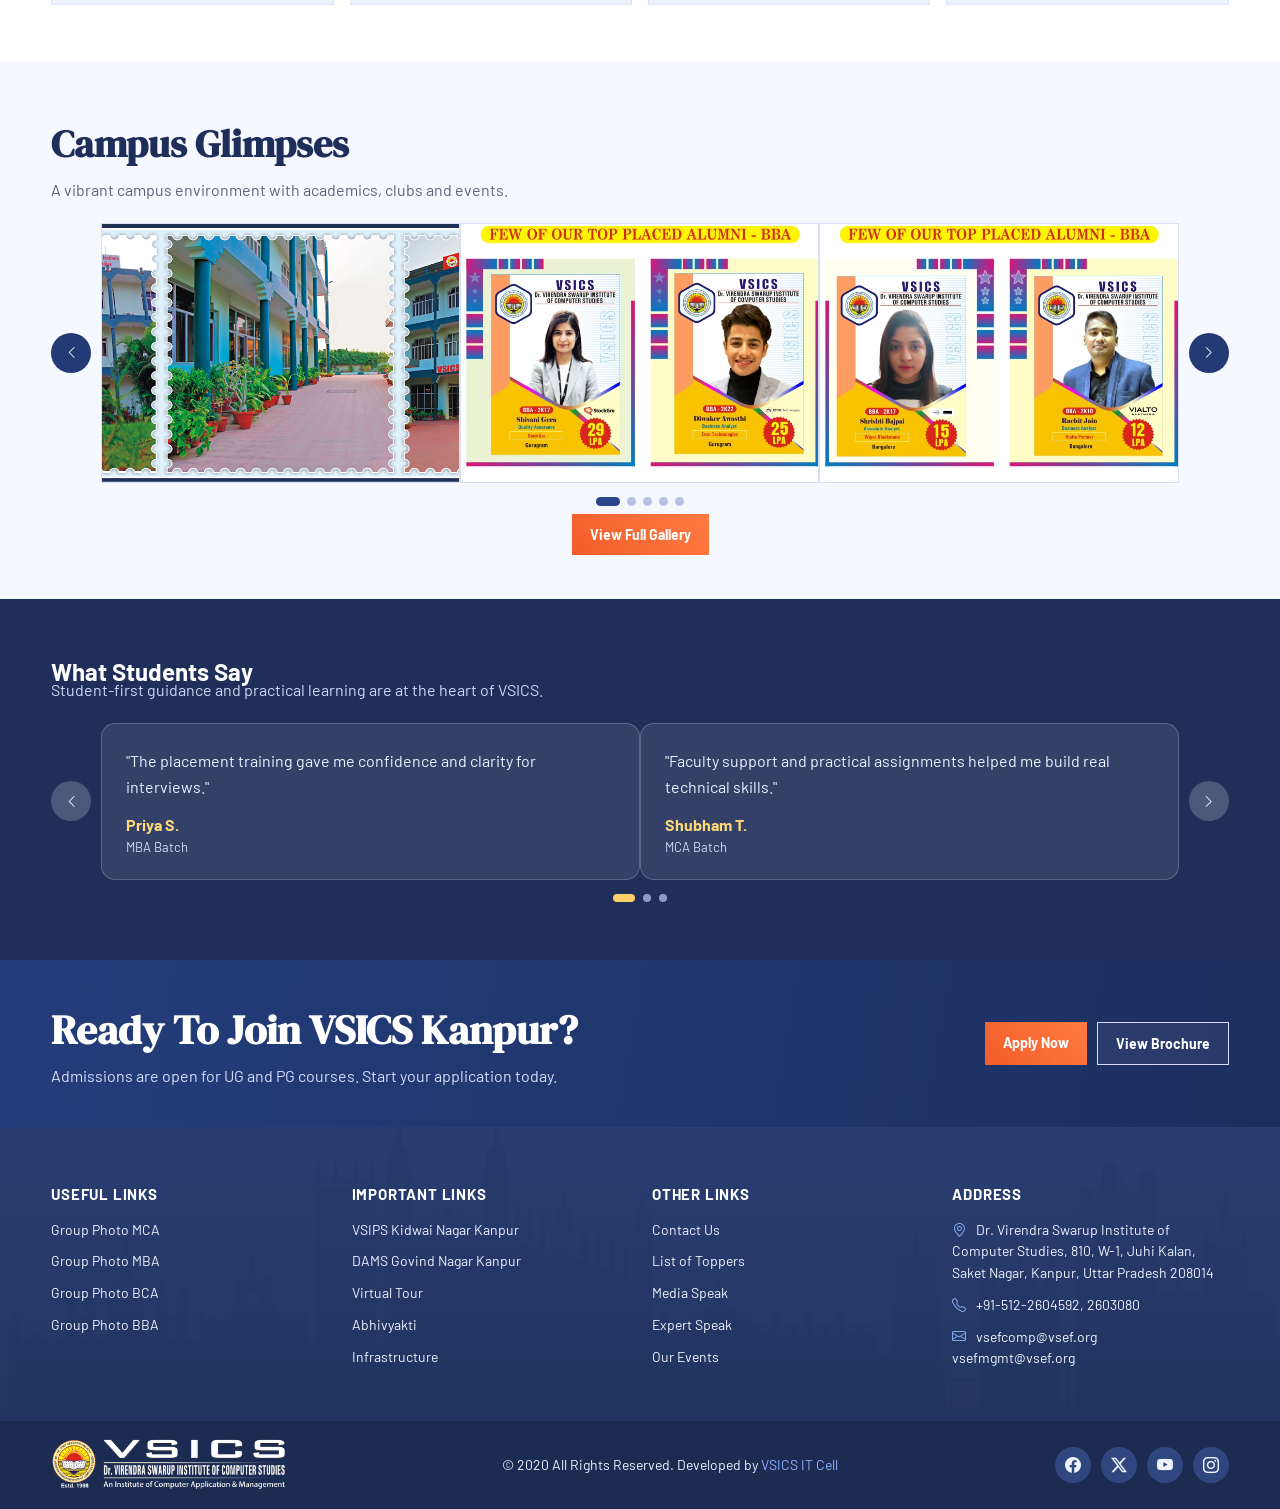
==== commit 1aa7bab8: "Add loader functionality and integrate bookshelf animation in index.html" ====
--- a/index.html
+++ b/index.html
@@ -10,9 +10,33 @@
   <link href="https://fonts.googleapis.com/css2?family=Barlow:wght@400;500;600;700;800&family=DM+Serif+Display&display=swap" rel="stylesheet">
   <link rel="stylesheet" href="https://cdn.jsdelivr.net/npm/bootstrap-icons@1.11.3/font/bootstrap-icons.css">
   <link rel="stylesheet" href="style.css">
+  <link rel="stylesheet" href="loader.css">
   <link rel="stylesheet" href="responsive.css">
 </head>
 <body>
+
+  <!-- Loader -->
+<div class="loader" id="loader">
+
+  <!-- Logo -->
+  <div class="logo-container">
+    <img src="/assets/title-logo-removebg-preview.png" alt="VSICS Logo">
+  </div>
+
+  <div class="bookshelf_wrapper">
+    <ul class="books_list">
+      <li class="book_item first"></li>
+      <li class="book_item second"></li>
+      <li class="book_item third"></li>
+      <li class="book_item fourth"></li>
+      <li class="book_item fifth"></li>
+      <li class="book_item sixth"></li>
+    </ul>
+    <div class="shelf"></div>
+  </div>
+</div>
+
+
   <div class="top-info-bar">
     <div class="container">
       <div class="info-left">
@@ -304,6 +328,8 @@
     </div>
   </footer>
 
-  <script src="script.js"></script>
+  <script src="script.js">
+    
+  </script>
 </body>
 </html>
--- a/style.css
+++ b/style.css
@@ -1459,3 +1459,259 @@
     box-shadow: 0 14px 20px rgba(28, 48, 105, 0.12);
 }
 
+.srijan-hero {
+    position: relative;
+    overflow: hidden;
+    background:
+        radial-gradient(circle at top left, rgba(255, 217, 121, 0.26), transparent 30%),
+        radial-gradient(circle at bottom right, rgba(62, 127, 255, 0.18), transparent 28%),
+        linear-gradient(135deg, #12224f, #1d3774 55%, #2e57a5);
+}
+
+.srijan-hero::before {
+    content: "";
+    position: absolute;
+    inset: 0;
+    background:
+        linear-gradient(90deg, rgba(255, 255, 255, 0.05) 1px, transparent 1px),
+        linear-gradient(rgba(255, 255, 255, 0.05) 1px, transparent 1px);
+    background-size: 30px 30px;
+    opacity: 0.25;
+    pointer-events: none;
+}
+
+.srijan-hero-grid {
+    position: relative;
+    z-index: 1;
+    display: grid;
+    grid-template-columns: minmax(0, 1.1fr) minmax(340px, 0.9fr);
+    gap: 34px;
+    align-items: center;
+}
+
+.srijan-copy h1 {
+    color: #ffffff;
+    font-size: clamp(42px, 6vw, 76px);
+    margin-bottom: 14px;
+}
+
+.srijan-intro {
+    color: rgba(255, 255, 255, 0.86);
+    max-width: 680px;
+    font-size: 18px;
+    line-height: 1.75;
+}
+
+.srijan-actions {
+    display: flex;
+    flex-wrap: wrap;
+    gap: 14px;
+    margin: 28px 0 26px;
+}
+
+.hero-cta {
+    display: inline-flex;
+    align-items: center;
+    justify-content: center;
+    min-width: 180px;
+    padding: 14px 20px;
+    border-radius: 999px;
+    font-weight: 700;
+    transition: transform 0.25s ease, box-shadow 0.25s ease, background 0.25s ease;
+}
+
+.hero-cta.primary {
+    background: linear-gradient(135deg, #ffd978, #ffb347);
+    color: #162a5c;
+    box-shadow: 0 16px 30px rgba(255, 190, 90, 0.26);
+}
+
+.hero-cta.secondary {
+    border: 1px solid rgba(255, 255, 255, 0.28);
+    background: rgba(255, 255, 255, 0.08);
+    color: #ffffff;
+    backdrop-filter: blur(10px);
+}
+
+.hero-cta:hover {
+    transform: translateY(-3px);
+}
+
+.srijan-stats {
+    display: grid;
+    grid-template-columns: repeat(3, minmax(0, 1fr));
+    gap: 14px;
+}
+
+.srijan-stat {
+    padding: 18px;
+    border-radius: 18px;
+    background: rgba(255, 255, 255, 0.1);
+    border: 1px solid rgba(255, 255, 255, 0.14);
+    backdrop-filter: blur(10px);
+}
+
+.srijan-stat strong {
+    display: block;
+    color: #ffffff;
+    font-size: 28px;
+    line-height: 1;
+    margin-bottom: 8px;
+}
+
+.srijan-stat span {
+    display: block;
+    color: rgba(255, 255, 255, 0.82);
+    font-size: 14px;
+    line-height: 1.55;
+}
+
+.srijan-hero-collage {
+    display: grid;
+    grid-template-columns: repeat(2, minmax(0, 1fr));
+    gap: 16px;
+}
+
+.srijan-collage-card {
+    overflow: hidden;
+    min-height: 220px;
+    border-radius: 24px;
+    border: 1px solid rgba(255, 255, 255, 0.14);
+    box-shadow: 0 22px 40px rgba(7, 17, 46, 0.3);
+}
+
+.srijan-collage-card.tall {
+    grid-row: span 2;
+    min-height: 460px;
+}
+
+.srijan-collage-card img {
+    width: 100%;
+    height: 100%;
+    object-fit: cover;
+    display: block;
+}
+
+.srijan-page {
+    position: relative;
+}
+
+.srijan-page::before {
+    content: "";
+    position: absolute;
+    inset: 0;
+    background:
+        radial-gradient(circle at 10% 10%, rgba(255, 214, 120, 0.18), transparent 22%),
+        radial-gradient(circle at 90% 30%, rgba(120, 172, 255, 0.14), transparent 20%);
+    pointer-events: none;
+}
+
+.srijan-page .container {
+    position: relative;
+    z-index: 1;
+}
+
+.srijan-tabs {
+    position: sticky;
+    top: 88px;
+    z-index: 15;
+    padding: 12px;
+    border-radius: 20px;
+    background: rgba(255, 255, 255, 0.88);
+    backdrop-filter: blur(12px);
+    box-shadow: 0 18px 34px rgba(22, 35, 74, 0.08);
+}
+
+.srijan-story-grid,
+.srijan-zone-grid,
+.srijan-highlights-grid {
+    display: grid;
+    gap: 18px;
+}
+
+.srijan-story-grid {
+    grid-template-columns: repeat(3, minmax(0, 1fr));
+}
+
+.srijan-note-card {
+    padding: 24px;
+    border-radius: 20px;
+    color: #20315f;
+    border: 1px solid #e1e8fb;
+    background: linear-gradient(180deg, #ffffff, #f7f9ff);
+}
+
+.note-icon {
+    width: 50px;
+    height: 50px;
+    display: inline-flex;
+    align-items: center;
+    justify-content: center;
+    border-radius: 14px;
+    margin-bottom: 18px;
+    font-size: 20px;
+}
+
+.srijan-note-card h3,
+.srijan-zone-card h3,
+.highlight-feature h3 {
+    color: #1c2f67;
+    margin-bottom: 10px;
+}
+
+.srijan-note-card p,
+.srijan-zone-card p,
+.highlight-feature p {
+    color: #5a6482;
+    line-height: 1.75;
+    margin: 0;
+}
+
+.accent-gold .note-icon {
+    background: rgba(255, 217, 120, 0.22);
+    color: #c18100;
+}
+
+.accent-blue .note-icon {
+    background: rgba(81, 126, 255, 0.14);
+    color: #335fd2;
+}
+
+.accent-coral .note-icon {
+    background: rgba(255, 131, 107, 0.16);
+    color: #dc5a35;
+}
+
+.srijan-zone-grid {
+    grid-template-columns: repeat(3, minmax(0, 1fr));
+}
+
+.srijan-zone-card {
+    padding: 22px;
+    border-radius: 18px;
+    background: #f6f8ff;
+    border: 1px solid #dde4f8;
+}
+
+.srijan-highlights-grid {
+    grid-template-columns: repeat(2, minmax(0, 1fr));
+}
+
+.highlight-feature {
+    display: grid;
+    grid-template-columns: 180px minmax(0, 1fr);
+    gap: 18px;
+    align-items: center;
+    padding: 18px;
+    border-radius: 20px;
+    background: linear-gradient(180deg, #ffffff, #f9fbff);
+    border: 1px solid #dde4f8;
+}
+
+.highlight-feature img {
+    width: 100%;
+    height: 190px;
+    object-fit: cover;
+    border-radius: 16px;
+}
+
--- a/loader.css
+++ b/loader.css
@@ -0,0 +1,235 @@
+
+.loader {
+  position: fixed;
+  top: 0;
+  left: 0;
+  width: 100%;
+  flex-direction: column;
+  gap: 30px;
+  height: 100vh;
+  background: #1e6cc7;
+  display: flex;
+  justify-content: center;
+  align-items: center;
+  z-index: 9999;
+  transition: opacity 0.6s ease;
+}
+
+.logo-container {
+  text-align: center;
+}
+
+.logo-container img {
+  width: 200px;
+  max-width: 80%;
+  animation: logoFade 2s ease-in-out infinite;
+}
+
+.content {
+  display: none;
+  text-align: center;
+  margin-top: 100px;
+  color: white;
+  font-family: Arial;
+}
+
+.bookshelf_wrapper {
+  position: relative;
+}
+
+.books_list {
+  margin: 0 auto;
+  width: 300px;
+  padding: 0;
+}
+
+.book_item {
+  position: absolute;
+  top: -120px;
+  list-style: none;
+  width: 40px;
+  height: 120px;
+  opacity: 0;
+  background-color: #1e6cc7;
+  border: 5px solid white;
+  transform-origin: bottom left;
+  transform: translateX(300px);
+  animation: travel 2500ms linear infinite;
+}
+
+.first {
+  top: -140px;
+  height: 140px;
+}
+.first::before,
+.first::after {
+  content: '';
+  position: absolute;
+  width: 100%;
+  height: 5px;
+  background: white;
+}
+.first::before { top: 10px; }
+.first::after { bottom: 10px; }
+
+.second::before,
+.second::after,
+.fifth::before,
+.fifth::after {
+  content: '';
+  position: absolute;
+  width: 100%;
+  height: 17px;
+  border-top: 5px solid white;
+  border-bottom: 5px solid white;
+}
+.second::before,
+.fifth::before { top: 10px; }
+.second::after,
+.fifth::after { bottom: 10px; }
+
+.third::before,
+.third::after {
+  content: '';
+  position: absolute;
+  left: 9px;
+  width: 12px;
+  height: 12px;
+  border-radius: 50%;
+  border: 5px solid white;
+}
+.third::before { top: 10px; }
+.third::after { bottom: 10px; }
+
+.fourth {
+  top: -130px;
+  height: 130px;
+}
+.fourth::before {
+  content: '';
+  position: absolute;
+  top: 46px;
+  width: 100%;
+  height: 17px;
+  border-top: 5px solid white;
+  border-bottom: 5px solid white;
+}
+
+.fifth {
+  top: -100px;
+  height: 100px;
+}
+
+.sixth {
+  top: -140px;
+  height: 140px;
+}
+.sixth::before {
+  content: '';
+  position: absolute;
+  bottom: 31px;
+  width: 100%;
+  height: 5px;
+  background: white;
+}
+.sixth::after {
+  content: '';
+  position: absolute;
+  bottom: 10px;
+  left: 9px;
+  width: 12px;
+  height: 12px;
+  border-radius: 50%;
+  border: 5px solid white;
+}
+
+/* Animation delays */
+.book_item:nth-child(2) { animation-delay: 400ms; }
+.book_item:nth-child(3) { animation-delay: 800ms; }
+.book_item:nth-child(4) { animation-delay: 1200ms; }
+.book_item:nth-child(5) { animation-delay: 1600ms; }
+.book_item:nth-child(6) { animation-delay: 2000ms; }
+
+
+.shelf {
+  width: 300px;
+  height: 5px;
+  background: white;
+  position: relative;
+  margin: 5px auto;
+}
+
+/* Animations */
+@keyframes travel {
+  0% { opacity: 0; transform: translateX(300px) rotate(0); }
+  10% { opacity: 1; transform: translateX(270px); }
+  50% { transform: translateX(150px) rotate(-45deg); }
+  80% { opacity: 1; transform: translateX(50px) rotate(-90deg); }
+  100% { opacity: 0; transform: translateX(0px) rotate(-90deg); }
+}
+
+
+/* 📱 Mobile Responsive */
+@media (max-width: 600px) {
+
+  .books_list {
+    width: 200px;
+  }
+
+  .book_item {
+    width: 28px;
+    height: 90px;
+    border-width: 3px;
+  }
+
+  .first {
+    height: 100px;
+    top: -100px;
+  }
+
+  .fourth {
+    height: 95px;
+    top: -95px;
+  }
+
+  .fifth {
+    height: 75px;
+    top: -75px;
+  }
+
+  .sixth {
+    height: 100px;
+    top: -100px;
+  }
+
+  /* inner design adjustments */
+  .first::before,
+  .first::after,
+  .sixth::before {
+    height: 3px;
+  }
+
+  .third::before,
+  .third::after,
+  .sixth::after {
+    width: 8px;
+    height: 8px;
+    border-width: 3px;
+    left: 6px;
+  }
+
+  .second::before,
+  .second::after,
+  .fifth::before,
+  .fifth::after,
+  .fourth::before {
+    height: 10px;
+    border-width: 3px;
+  }
+
+  .shelf {
+    width: 200px;
+    height: 3px;
+  }
+
+}
--- a/responsive.css
+++ b/responsive.css
@@ -61,6 +61,23 @@
 
     .photo-wall {
         grid-template-columns: repeat(2, minmax(0, 1fr));
+    }
+
+    .srijan-hero-grid {
+        grid-template-columns: 1fr;
+    }
+
+    .srijan-hero-collage {
+        max-width: 760px;
+    }
+
+    .srijan-story-grid,
+    .srijan-zone-grid {
+        grid-template-columns: repeat(2, minmax(0, 1fr));
+    }
+
+    .srijan-highlights-grid {
+        grid-template-columns: 1fr;
     }
 }
 
@@ -176,6 +193,27 @@
         flex-direction: column;
         align-items: flex-start;
     }
+
+    .srijan-tabs {
+        position: static;
+        padding: 10px;
+        border-radius: 16px;
+    }
+
+    .srijan-stats,
+    .srijan-story-grid,
+    .srijan-zone-grid {
+        grid-template-columns: 1fr;
+    }
+
+    .srijan-hero-collage {
+        grid-template-columns: 1fr;
+    }
+
+    .srijan-collage-card,
+    .srijan-collage-card.tall {
+        min-height: 240px;
+    }
 }
 
 @media (max-width: 640px) {
@@ -361,6 +399,36 @@
         padding: 40px 0;
     }
 
+    .srijan-copy h1 {
+        font-size: 36px;
+    }
+
+    .srijan-intro {
+        font-size: 16px;
+    }
+
+    .srijan-actions {
+        flex-direction: column;
+    }
+
+    .hero-cta {
+        width: 100%;
+        min-width: 0;
+    }
+
+    .srijan-stat {
+        padding: 16px;
+    }
+
+    .highlight-feature {
+        grid-template-columns: 1fr;
+        padding: 16px;
+    }
+
+    .highlight-feature img {
+        height: 220px;
+    }
+
     .album-card {
         min-height: 260px;
     }
@@ -389,6 +457,11 @@
     .photo-wall img {
         height: 240px;
     }
+
+    .srijan-note-card,
+    .srijan-zone-card {
+        padding: 18px;
+    }
 }
 
 @media (max-width: 420px) {
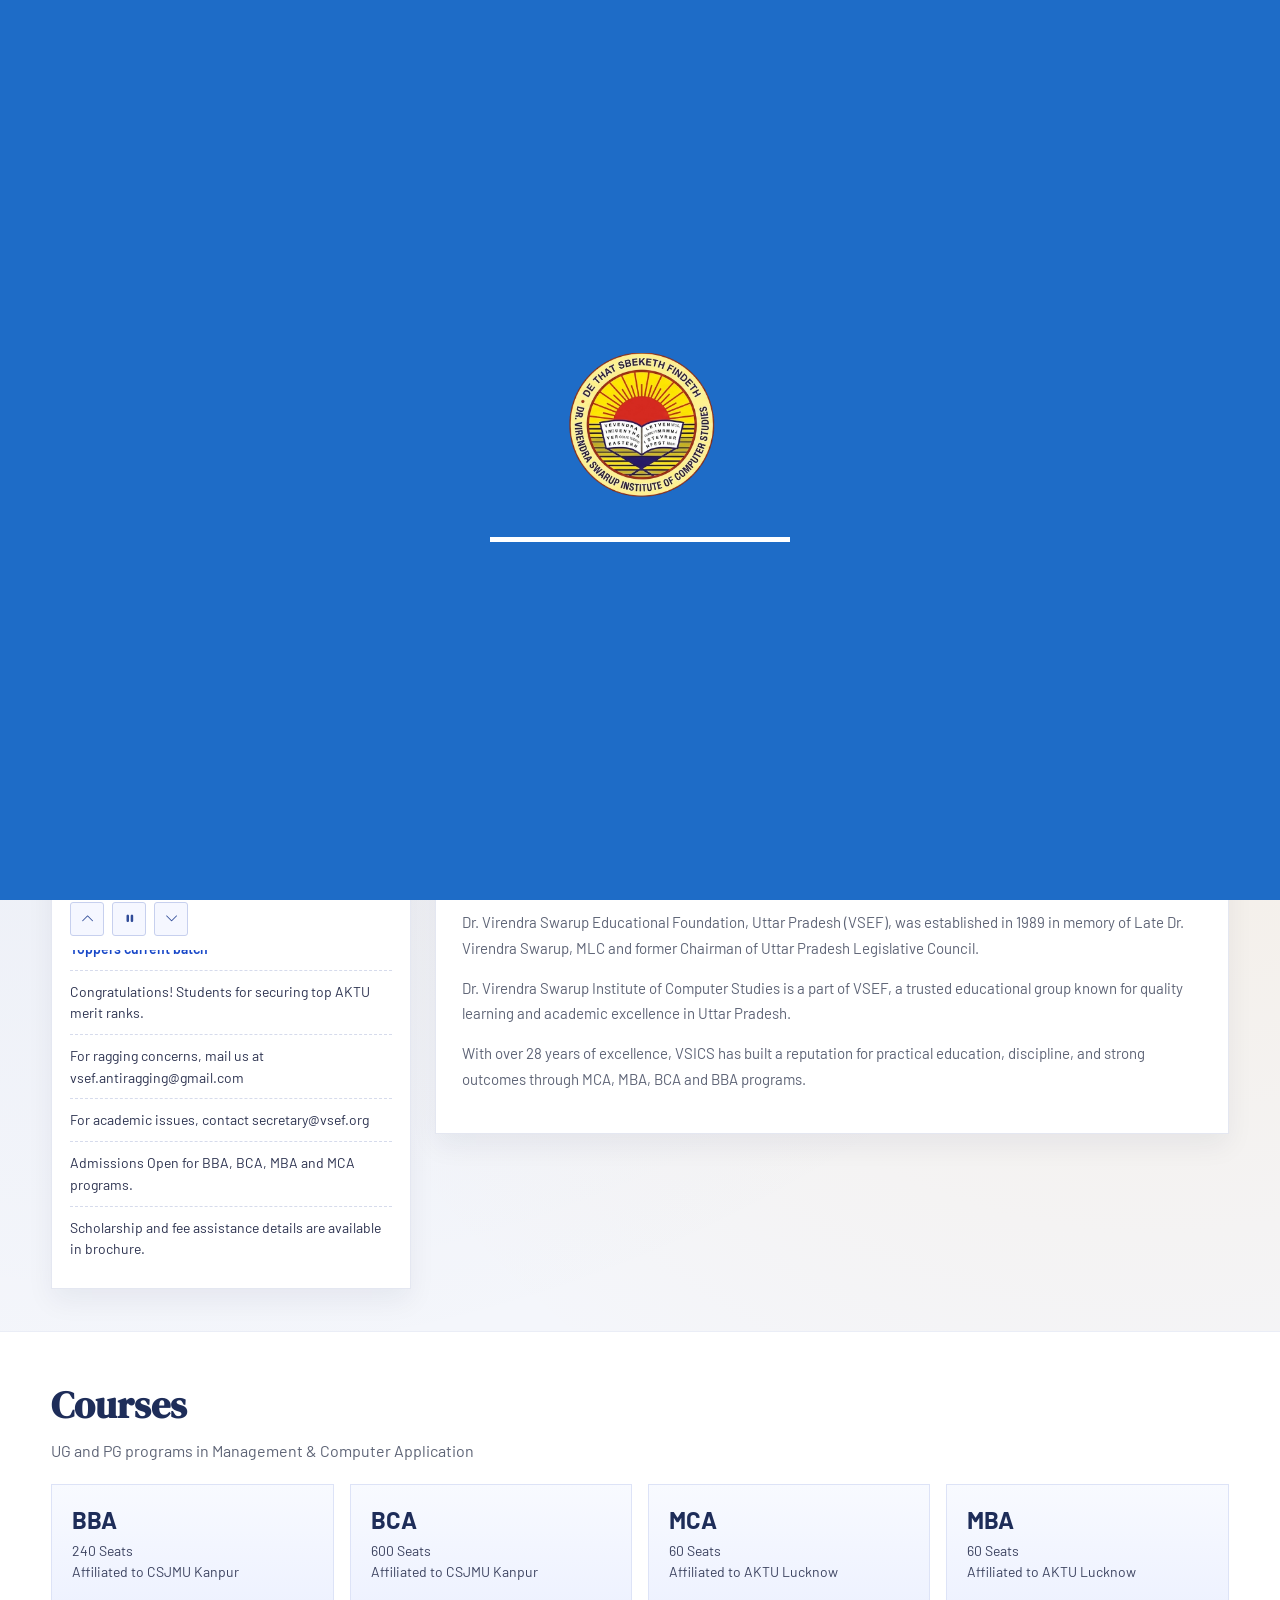
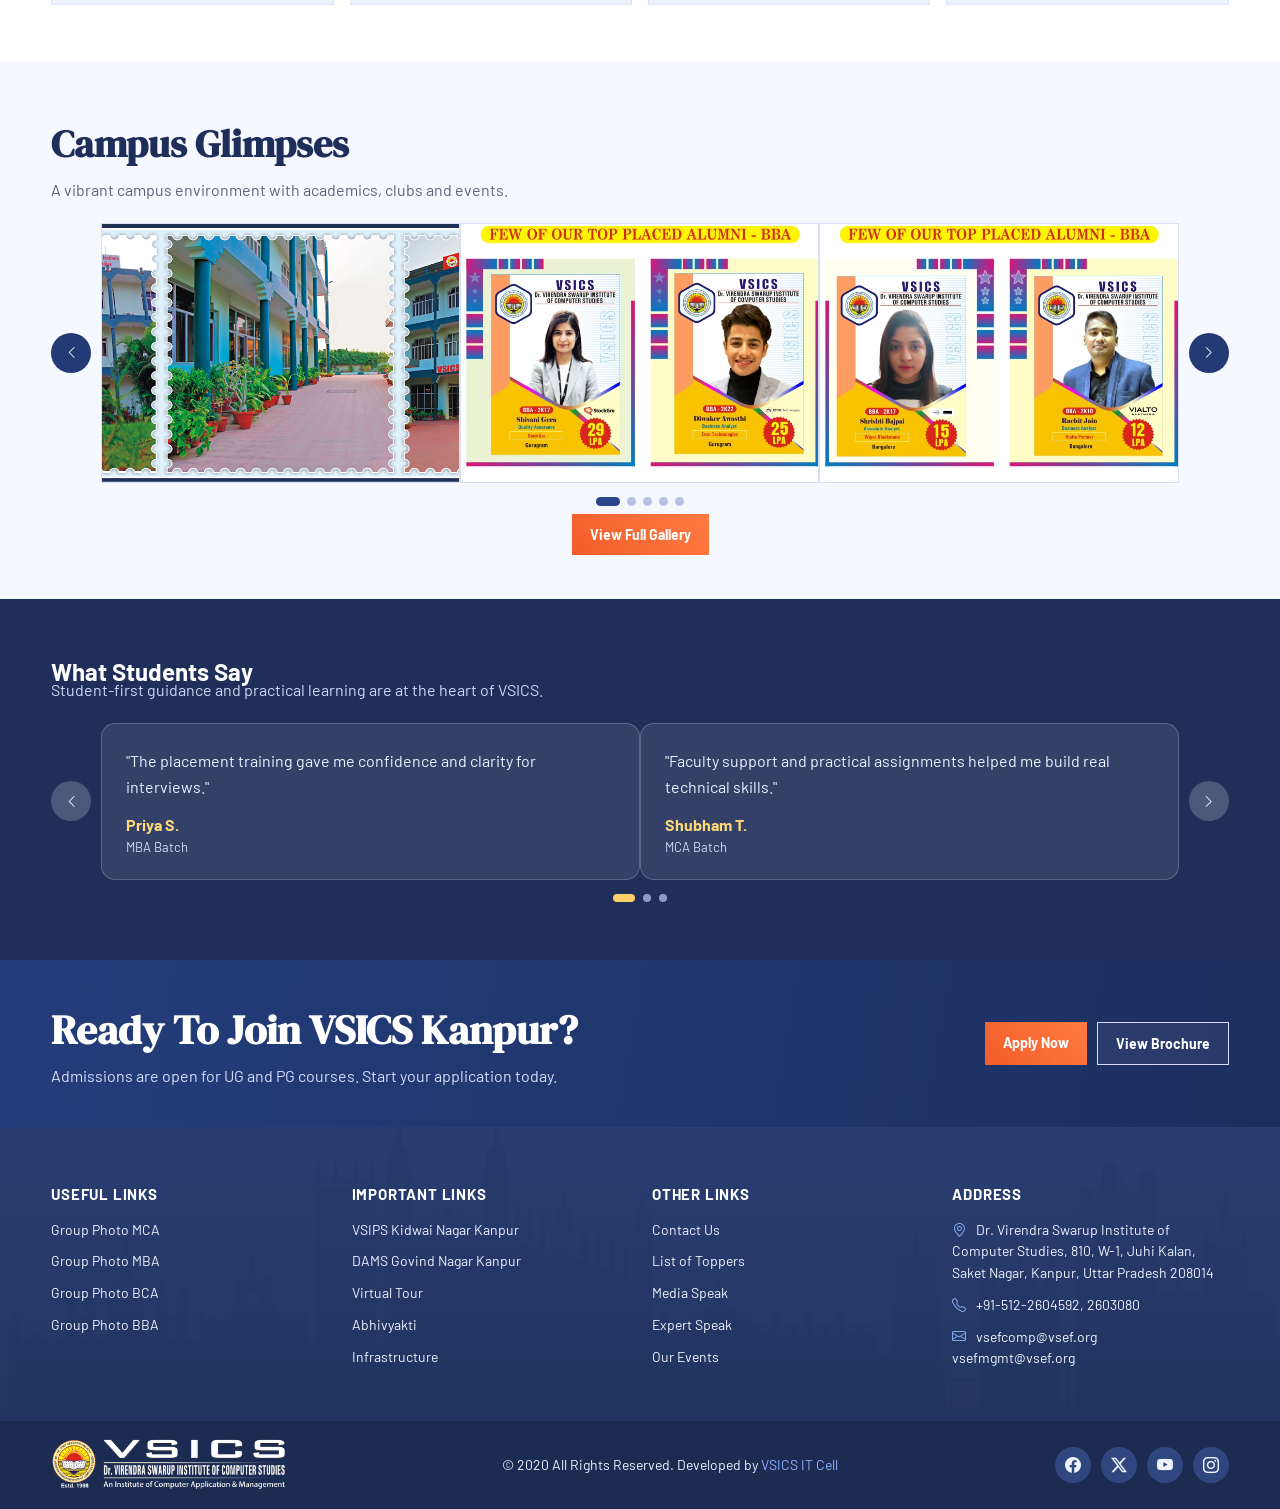
==== commit 894375ee: "Remove unnecessary line breaks in script tag in index.html" ====
--- a/index.html
+++ b/index.html
@@ -328,8 +328,6 @@
     </div>
   </footer>
 
-  <script src="script.js">
-    
-  </script>
+  <script src="script.js"></script>
 </body>
 </html>
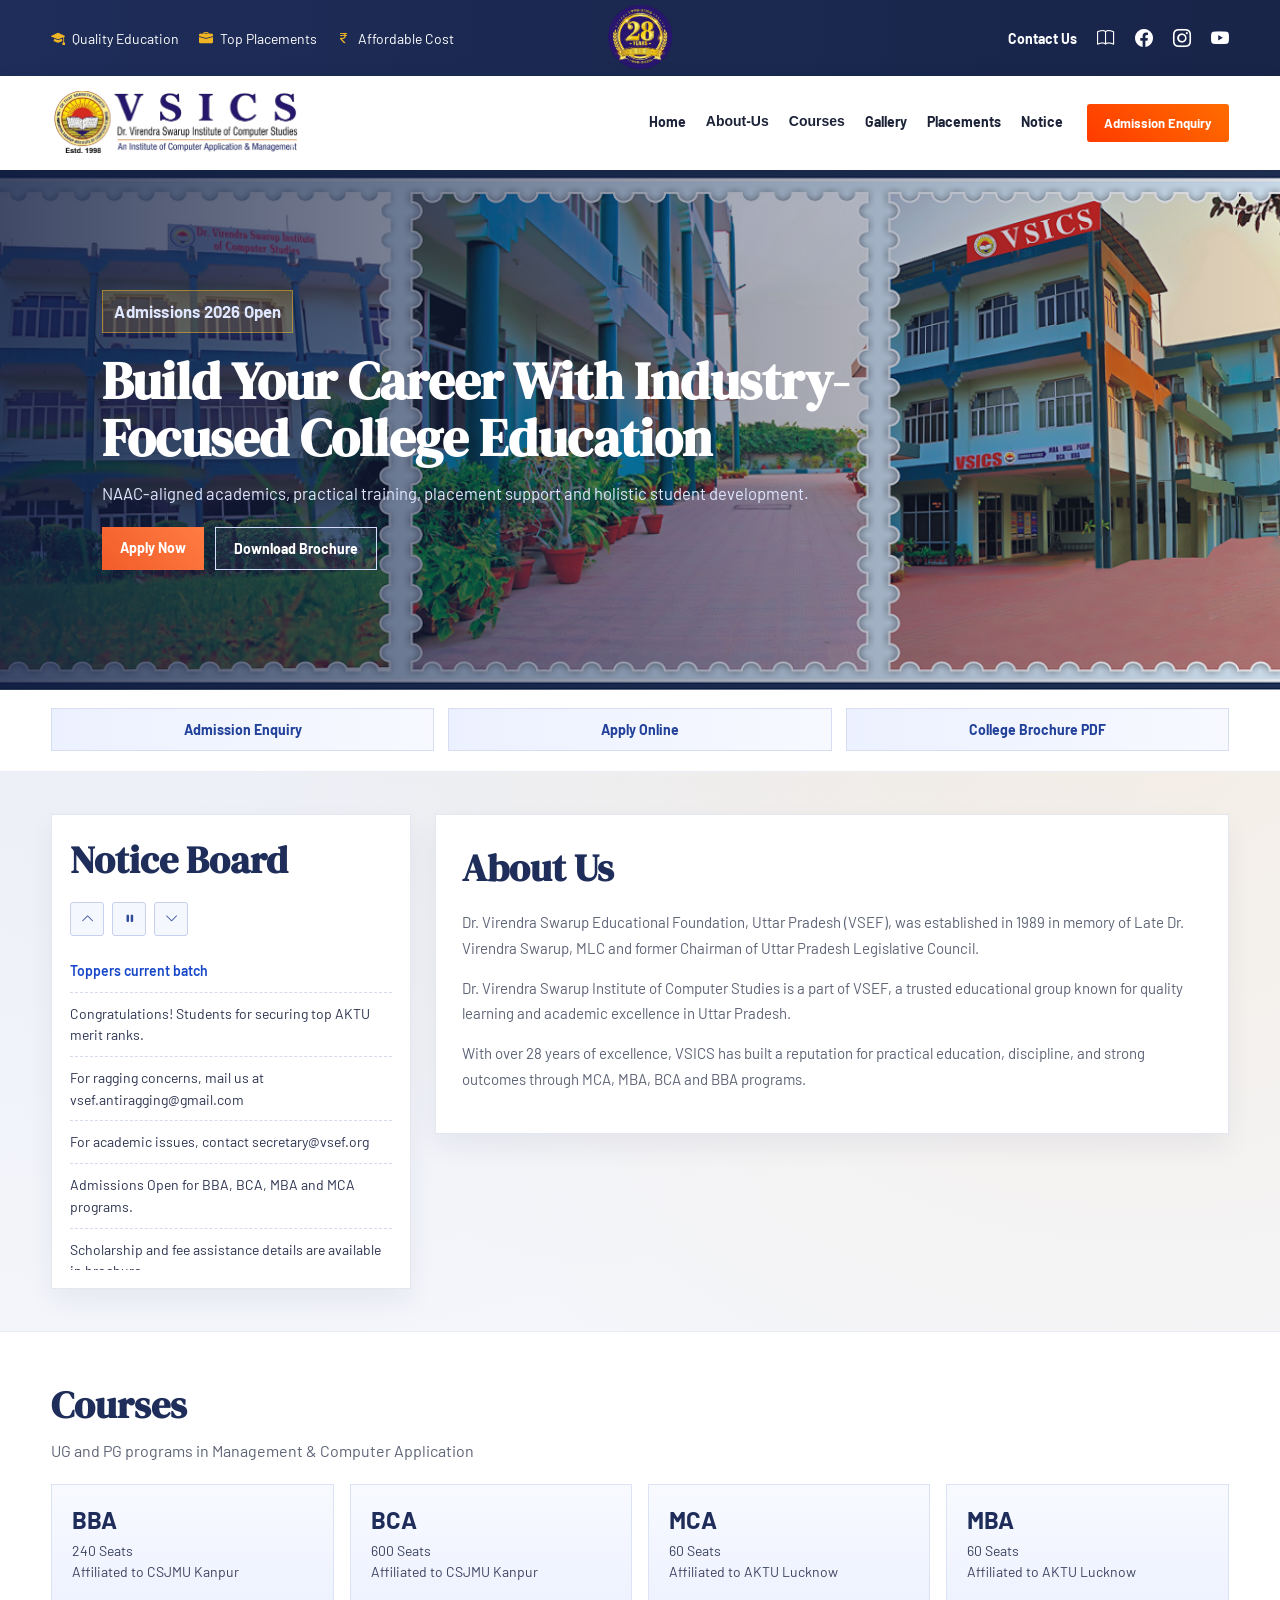
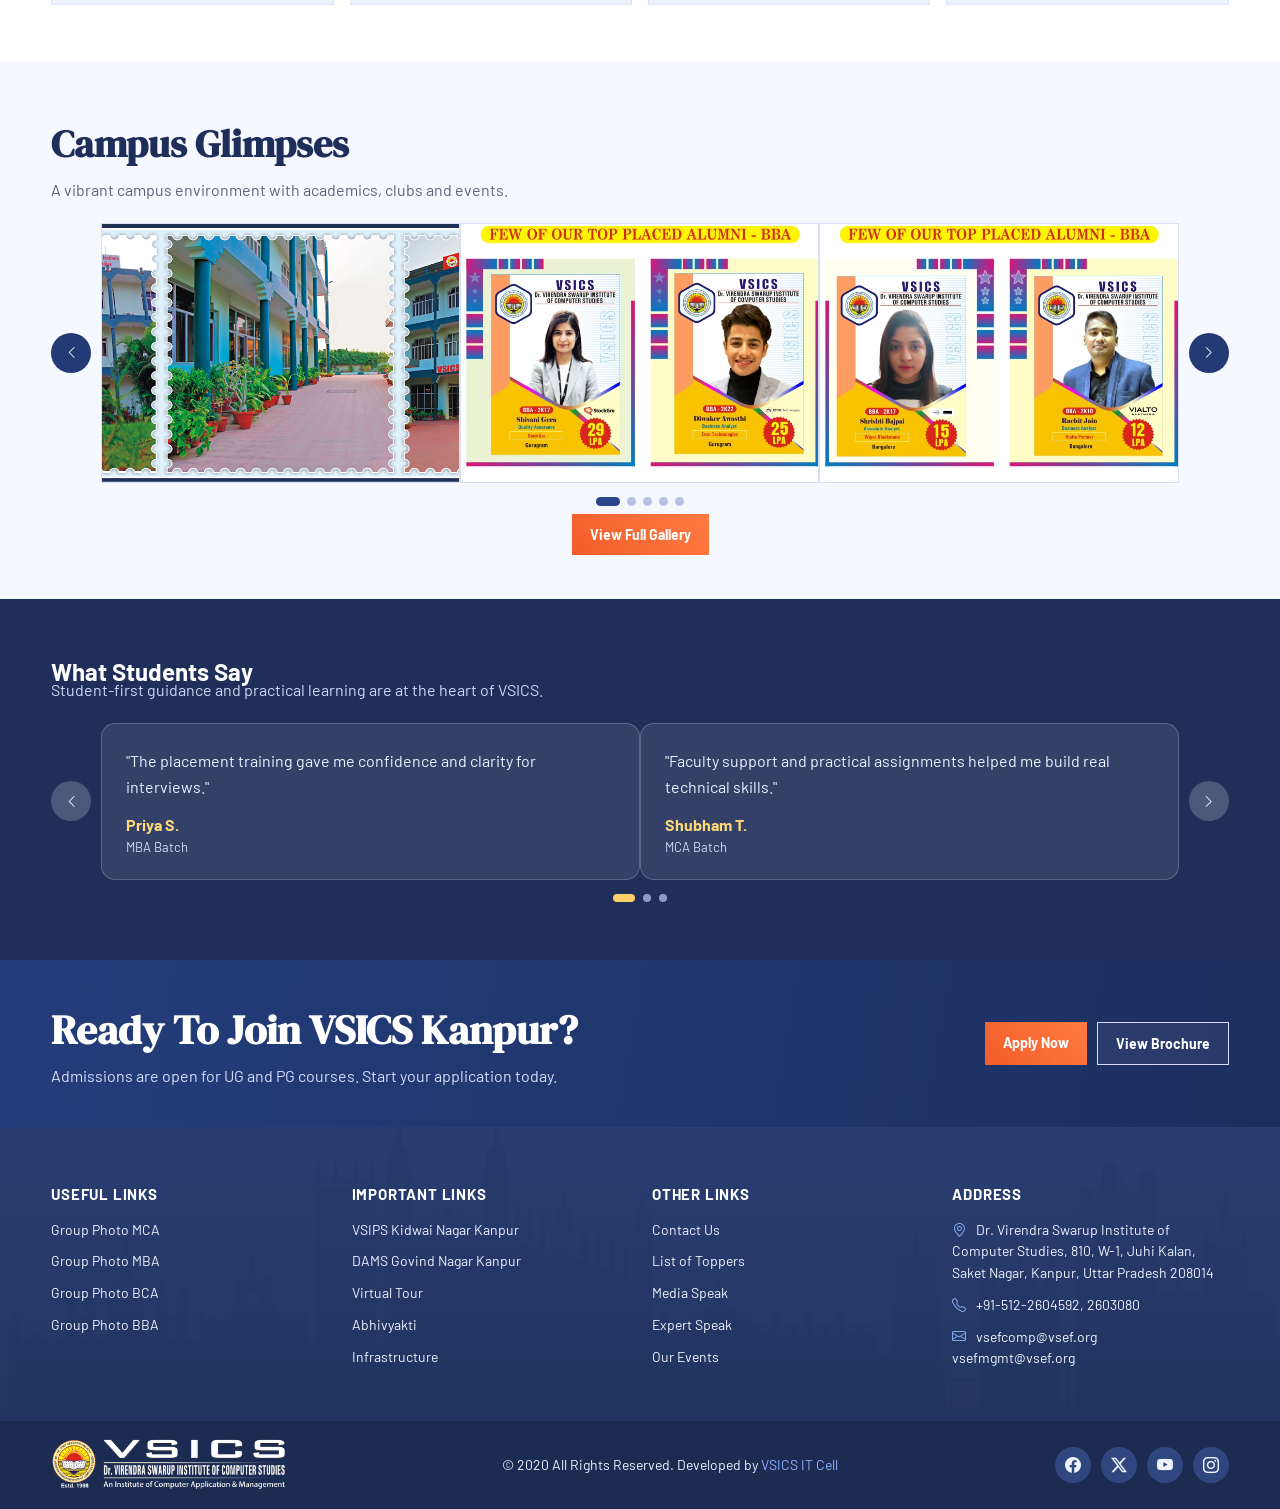
==== commit 428bf262: "Remove loader HTML and related styles from index.html and loder.html" ====
--- a/index.html
+++ b/index.html
@@ -10,33 +10,9 @@
   <link href="https://fonts.googleapis.com/css2?family=Barlow:wght@400;500;600;700;800&family=DM+Serif+Display&display=swap" rel="stylesheet">
   <link rel="stylesheet" href="https://cdn.jsdelivr.net/npm/bootstrap-icons@1.11.3/font/bootstrap-icons.css">
   <link rel="stylesheet" href="style.css">
-  <link rel="stylesheet" href="loader.css">
   <link rel="stylesheet" href="responsive.css">
 </head>
 <body>
-
-  <!-- Loader -->
-<div class="loader" id="loader">
-
-  <!-- Logo -->
-  <div class="logo-container">
-    <img src="/assets/title-logo-removebg-preview.png" alt="VSICS Logo">
-  </div>
-
-  <div class="bookshelf_wrapper">
-    <ul class="books_list">
-      <li class="book_item first"></li>
-      <li class="book_item second"></li>
-      <li class="book_item third"></li>
-      <li class="book_item fourth"></li>
-      <li class="book_item fifth"></li>
-      <li class="book_item sixth"></li>
-    </ul>
-    <div class="shelf"></div>
-  </div>
-</div>
-
-
   <div class="top-info-bar">
     <div class="container">
       <div class="info-left">
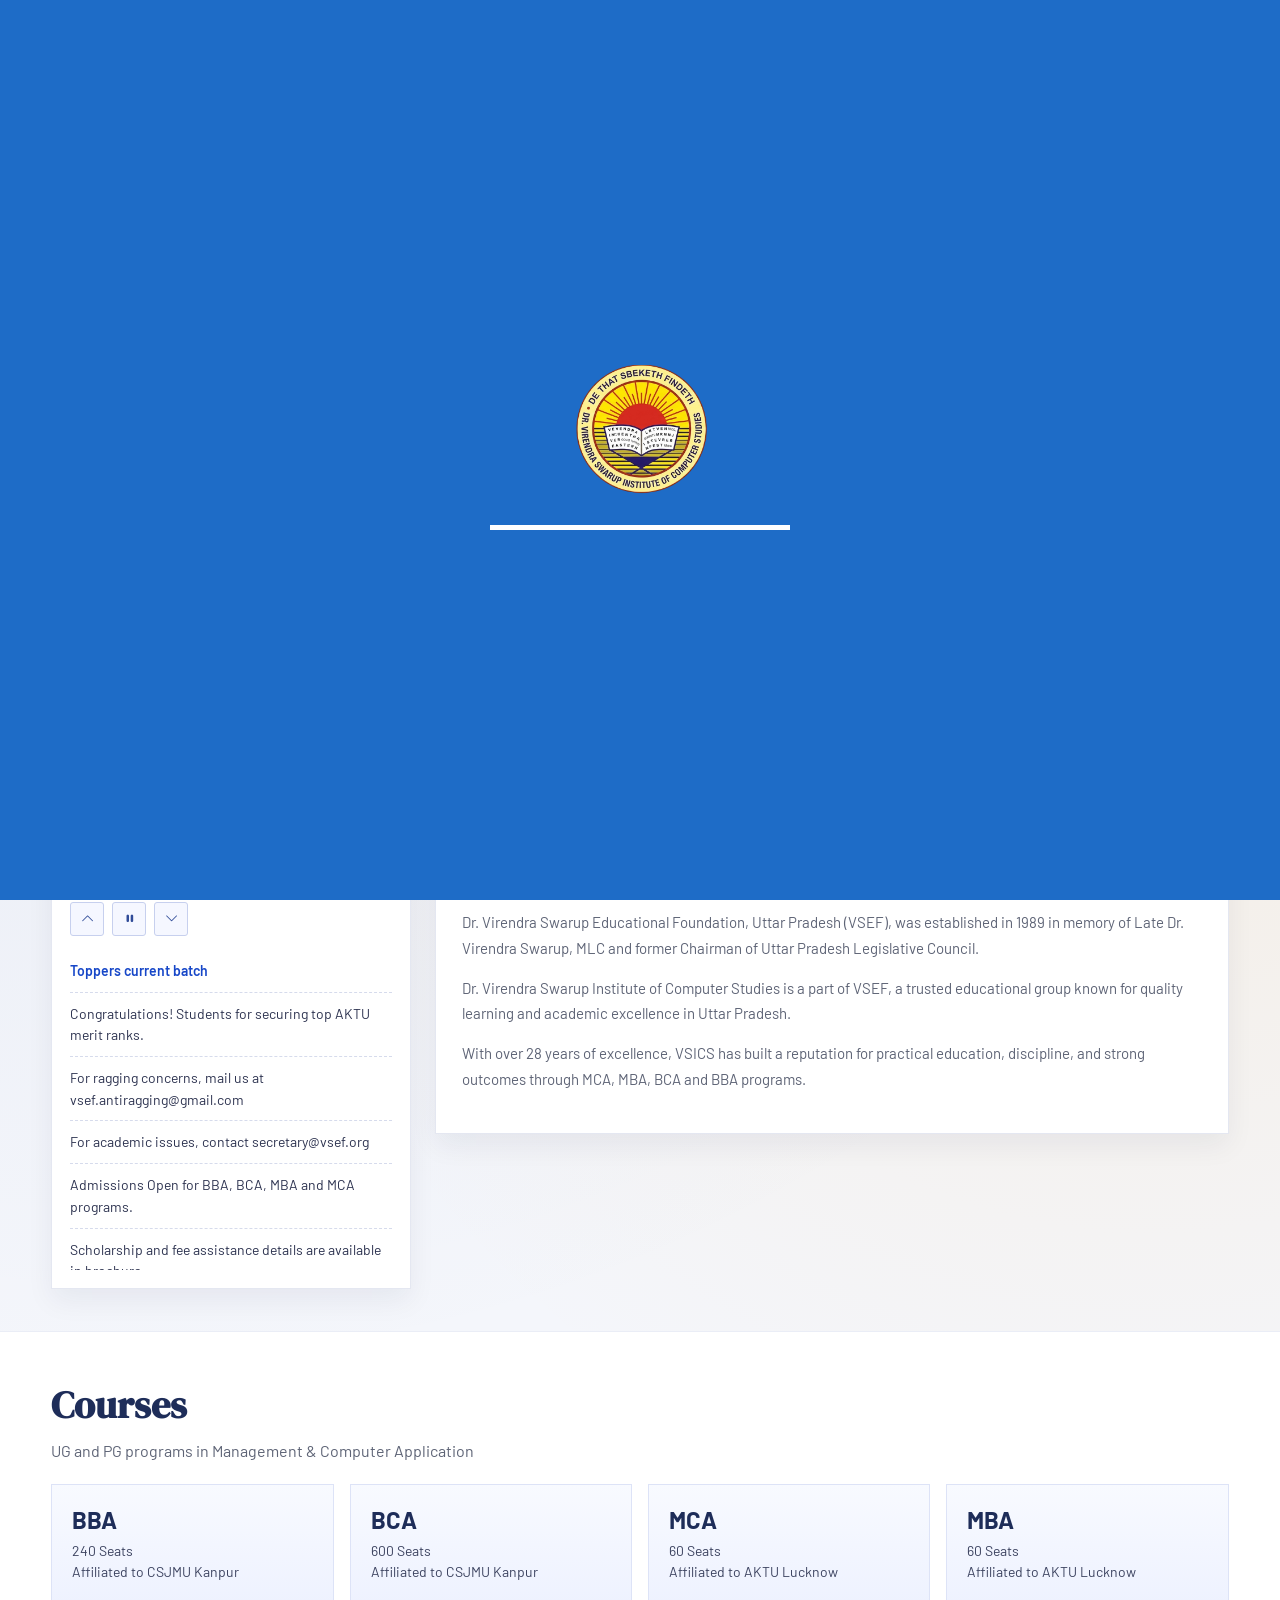
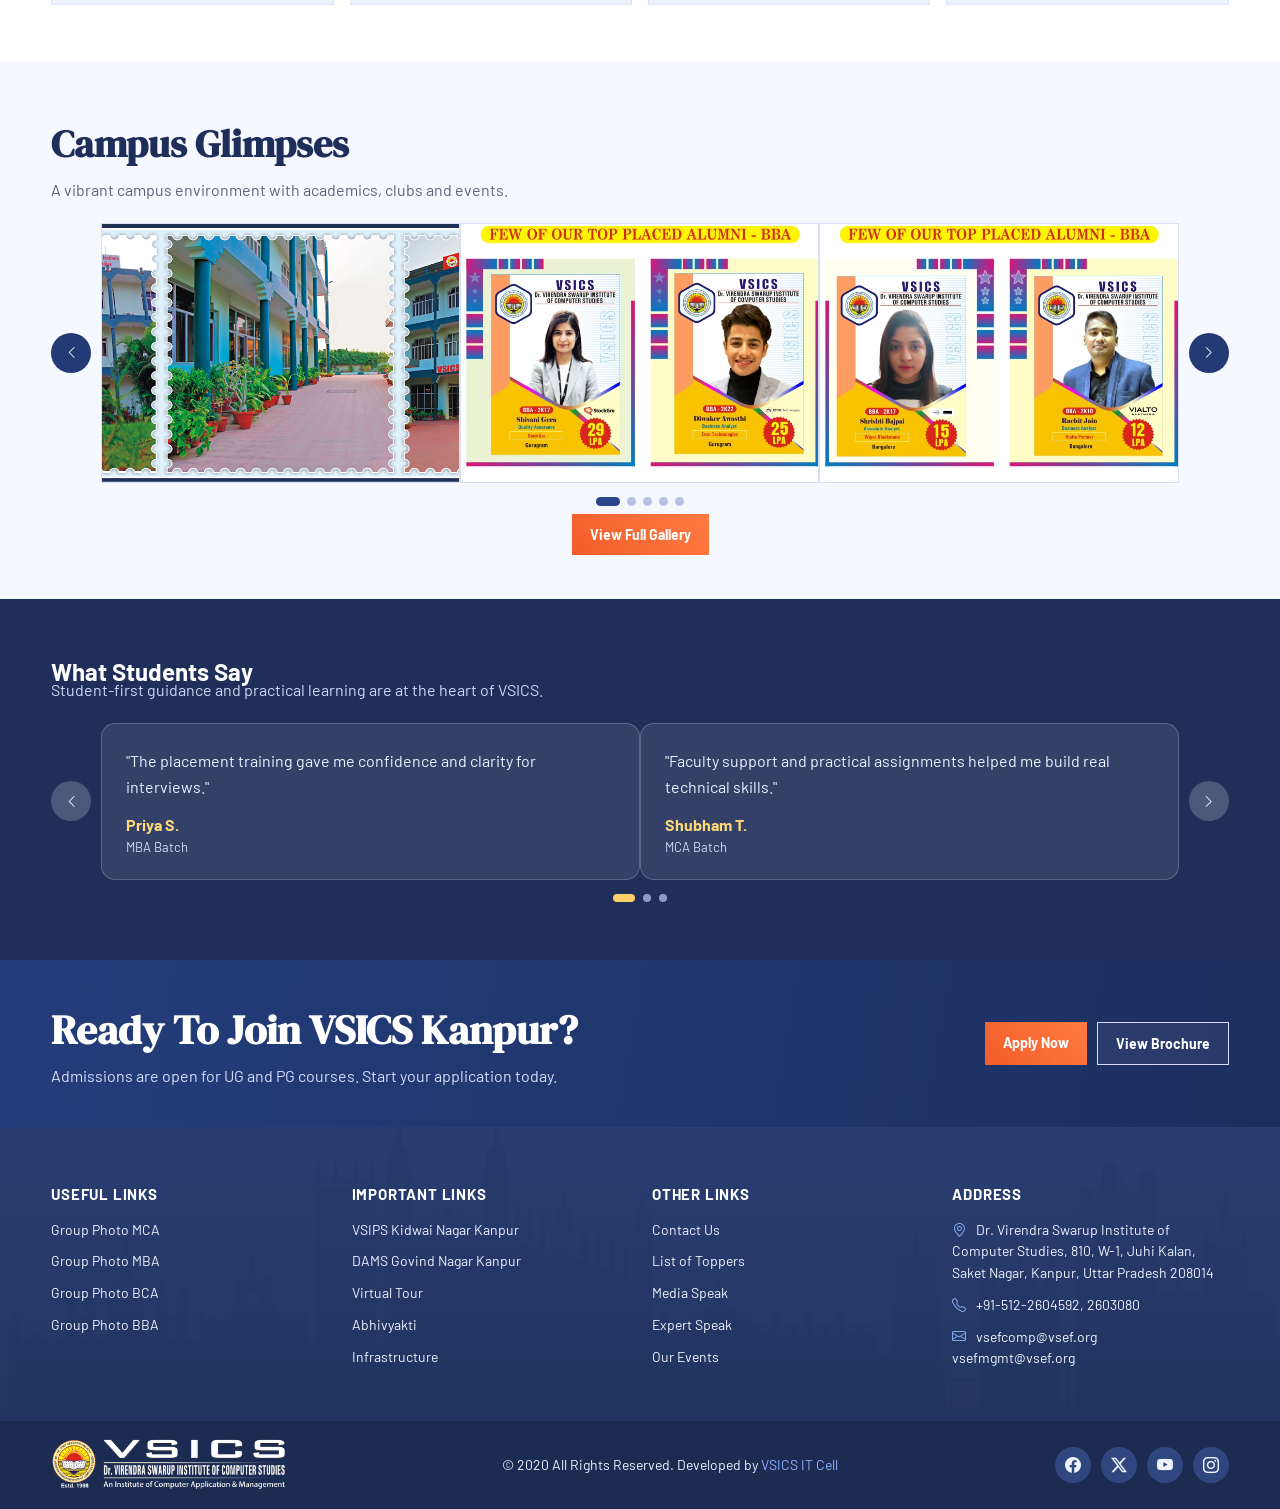
==== commit 7f6ce527: "done" ====
--- a/index.html
+++ b/index.html
@@ -10,9 +10,31 @@
   <link href="https://fonts.googleapis.com/css2?family=Barlow:wght@400;500;600;700;800&family=DM+Serif+Display&display=swap" rel="stylesheet">
   <link rel="stylesheet" href="https://cdn.jsdelivr.net/npm/bootstrap-icons@1.11.3/font/bootstrap-icons.css">
   <link rel="stylesheet" href="style.css">
+  <link rel="stylesheet" href="loader.css">
   <link rel="stylesheet" href="responsive.css">
 </head>
 <body>
+
+  <!-- 🔥 LOADER START -->
+<div class="loader" id="loader">
+  <div class="logo-container">
+    <img src="assets/title-logo-removebg-preview.png" alt="VSICS Logo">
+  </div>
+
+  <div class="bookshelf_wrapper">
+    <ul class="books_list">
+      <li class="book_item first"></li>
+      <li class="book_item second"></li>
+      <li class="book_item third"></li>
+      <li class="book_item fourth"></li>
+      <li class="book_item fifth"></li>
+      <li class="book_item sixth"></li>
+    </ul>
+    <div class="shelf"></div>
+  </div>
+</div>
+<!-- 🔥 LOADER END -->
+
   <div class="top-info-bar">
     <div class="container">
       <div class="info-left">
--- a/style.css
+++ b/style.css
@@ -14,7 +14,34 @@
     padding: 0;
     box-sizing: border-box;
 }
-
+/* FULL SCREEN LOADER */
+.loader {
+  position: fixed;
+  top: 0;
+  left: 0;
+  width: 100%;
+  height: 100vh;
+  background: #1e6cc7;
+  display: flex;
+  flex-direction: column;
+  justify-content: center;
+  align-items: center;
+  gap: 30px;
+  z-index: 999999;
+  transition: opacity 0.6s ease;
+}
+
+/* Logo */
+.logo-container img {
+  width: 180px;
+  animation: logoFade 2s ease-in-out infinite;
+}
+
+@keyframes logoFade {
+  0% { opacity: 0.6; transform: scale(0.95); }
+  50% { opacity: 1; transform: scale(1); }
+  100% { opacity: 0.6; transform: scale(0.95); }
+}
 body {
     font-family: "Barlow", "Segoe UI", Tahoma, sans-serif;
     background: var(--bg);
--- a/loader.css
+++ b/loader.css
@@ -0,0 +1,277 @@
+/* 🔥 LOADER FULL SCREEN */
+.loader {
+  position: fixed;
+  top: 0;
+  left: 0;
+  width: 100%;
+  height: 100vh;
+  background: #1e6cc7;
+
+  display: flex;
+  flex-direction: column;
+  justify-content: center;
+  align-items: center;
+  gap: 25px;
+
+  z-index: 9999;
+  transition: opacity 0.6s ease;
+}
+
+/* ✅ LOGO */
+.logo-container {
+  display: flex;
+  justify-content: center;
+  align-items: center;
+}
+
+.logo-container img {
+  width: 180px;
+  max-width: 80%;
+  animation: logoFade 2s ease-in-out infinite;
+}
+
+/* 🔥 LOGO ANIMATION (FIXED) */
+@keyframes logoFade {
+  0% {
+    opacity: 0.6;
+    transform: scale(0.95);
+  }
+  50% {
+    opacity: 1;
+    transform: scale(1.05);
+  }
+  100% {
+    opacity: 0.6;
+    transform: scale(0.95);
+  }
+}
+
+/* 📚 BOOK WRAPPER */
+.bookshelf_wrapper {
+  position: relative;
+  transform: scale(1);
+}
+
+.books_list {
+  margin: 0 auto;
+  width: 300px;
+  padding: 0;
+}
+
+/* 📚 BOOK */
+.book_item {
+  position: absolute;
+  top: -120px;
+  list-style: none;
+  width: 40px;
+  height: 120px;
+
+  opacity: 0;
+  background-color: #1e6cc7;
+  border: 5px solid white;
+
+  transform-origin: bottom left;
+  transform: translateX(300px);
+
+  animation: travel 2500ms linear infinite;
+}
+
+/* VARIANTS */
+.first {
+  top: -140px;
+  height: 140px;
+}
+
+.first::before,
+.first::after {
+  content: '';
+  position: absolute;
+  width: 100%;
+  height: 5px;
+  background: white;
+}
+.first::before { top: 10px; }
+.first::after { bottom: 10px; }
+
+.second::before,
+.second::after,
+.fifth::before,
+.fifth::after {
+  content: '';
+  position: absolute;
+  width: 100%;
+  height: 17px;
+  border-top: 5px solid white;
+  border-bottom: 5px solid white;
+}
+.second::before,
+.fifth::before { top: 10px; }
+.second::after,
+.fifth::after { bottom: 10px; }
+
+.third::before,
+.third::after {
+  content: '';
+  position: absolute;
+  left: 9px;
+  width: 12px;
+  height: 12px;
+  border-radius: 50%;
+  border: 5px solid white;
+}
+.third::before { top: 10px; }
+.third::after { bottom: 10px; }
+
+.fourth {
+  top: -130px;
+  height: 130px;
+}
+
+.fourth::before {
+  content: '';
+  position: absolute;
+  top: 46px;
+  width: 100%;
+  height: 17px;
+  border-top: 5px solid white;
+  border-bottom: 5px solid white;
+}
+
+.fifth {
+  top: -100px;
+  height: 100px;
+}
+
+.sixth {
+  top: -140px;
+  height: 140px;
+}
+
+.sixth::before {
+  content: '';
+  position: absolute;
+  bottom: 31px;
+  width: 100%;
+  height: 5px;
+  background: white;
+}
+
+.sixth::after {
+  content: '';
+  position: absolute;
+  bottom: 10px;
+  left: 9px;
+  width: 12px;
+  height: 12px;
+  border-radius: 50%;
+  border: 5px solid white;
+}
+
+/* ⏱️ DELAYS */
+.book_item:nth-child(2) { animation-delay: 400ms; }
+.book_item:nth-child(3) { animation-delay: 800ms; }
+.book_item:nth-child(4) { animation-delay: 1200ms; }
+.book_item:nth-child(5) { animation-delay: 1600ms; }
+.book_item:nth-child(6) { animation-delay: 2000ms; }
+
+/* 📚 SHELF */
+.shelf {
+  width: 300px;
+  height: 5px;
+  background: white;
+  margin: 5px auto;
+}
+
+/* 🔥 ANIMATION */
+@keyframes travel {
+  0% {
+    opacity: 0;
+    transform: translateX(300px) rotate(0);
+  }
+  10% {
+    opacity: 1;
+    transform: translateX(270px);
+  }
+  50% {
+    transform: translateX(150px) rotate(-45deg);
+  }
+  80% {
+    opacity: 1;
+    transform: translateX(50px) rotate(-90deg);
+  }
+  100% {
+    opacity: 0;
+    transform: translateX(0px) rotate(-90deg);
+  }
+}
+
+/* 📱 MOBILE FIX */
+@media (max-width: 600px) {
+
+  .logo-container img {
+    width: 140px;
+  }
+
+  .bookshelf_wrapper {
+    transform: scale(0.75);
+  }
+
+  .books_list {
+    width: 200px;
+  }
+
+  .book_item {
+    width: 28px;
+    height: 90px;
+    border-width: 3px;
+  }
+
+  .first {
+    height: 100px;
+    top: -100px;
+  }
+
+  .fourth {
+    height: 95px;
+    top: -95px;
+  }
+
+  .fifth {
+    height: 75px;
+    top: -75px;
+  }
+
+  .sixth {
+    height: 100px;
+    top: -100px;
+  }
+
+  .first::before,
+  .first::after,
+  .sixth::before {
+    height: 3px;
+  }
+
+  .third::before,
+  .third::after,
+  .sixth::after {
+    width: 8px;
+    height: 8px;
+    border-width: 3px;
+    left: 6px;
+  }
+
+  .second::before,
+  .second::after,
+  .fifth::before,
+  .fifth::after,
+  .fourth::before {
+    height: 10px;
+    border-width: 3px;
+  }
+
+  .shelf {
+    width: 200px;
+    height: 3px;
+  }
+}
